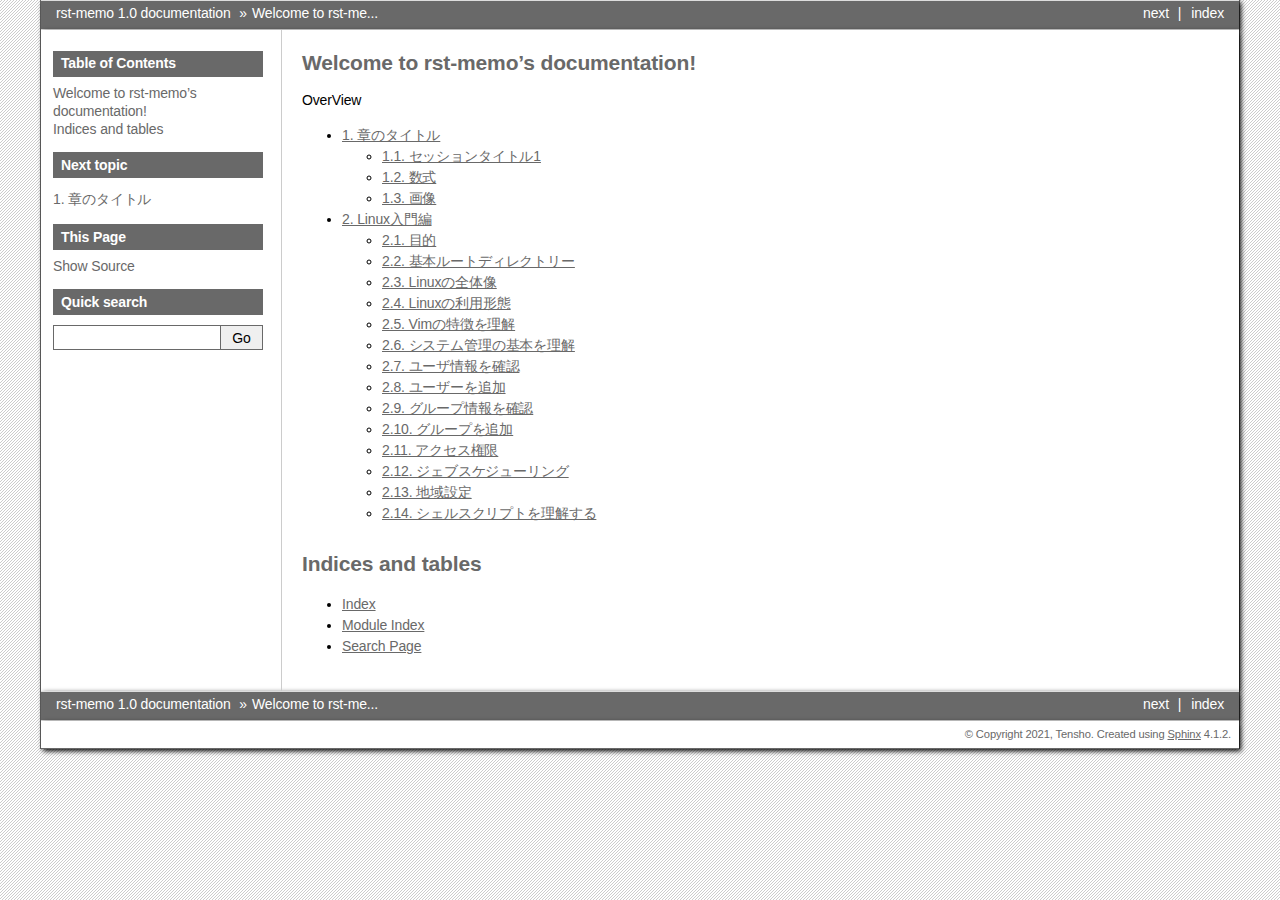
==== index.html @ 91ca7617 "add new html" ====
<!doctype html>

<html>
  <head>
    <meta charset="utf-8" />
    <meta name="viewport" content="width=device-width, initial-scale=1.0" /><meta name="generator" content="Docutils 0.17.1: http://docutils.sourceforge.net/" />

    <title>Welcome to rst-memo’s documentation! &#8212; rst-memo 1.0 documentation</title>
    <link rel="stylesheet" type="text/css" href="_static/pygments.css" />
    <link rel="stylesheet" type="text/css" href="_static/bizstyle.css" />
    
    <script data-url_root="./" id="documentation_options" src="_static/documentation_options.js"></script>
    <script src="_static/jquery.js"></script>
    <script src="_static/underscore.js"></script>
    <script src="_static/doctools.js"></script>
    <script src="_static/bizstyle.js"></script>
    <link rel="index" title="Index" href="genindex.html" />
    <link rel="search" title="Search" href="search.html" />
    <link rel="next" title="1. 章のタイトル" href="sample.html" />
    <meta name="viewport" content="width=device-width,initial-scale=1.0" />
    <!--[if lt IE 9]>
    <script src="_static/css3-mediaqueries.js"></script>
    <![endif]-->
  </head><body>
    <div class="related" role="navigation" aria-label="related navigation">
      <h3>Navigation</h3>
      <ul>
        <li class="right" style="margin-right: 10px">
          <a href="genindex.html" title="General Index"
             accesskey="I">index</a></li>
        <li class="right" >
          <a href="sample.html" title="1. 章のタイトル"
             accesskey="N">next</a> |</li>
        <li class="nav-item nav-item-0"><a href="#">rst-memo 1.0 documentation</a> &#187;</li>
        <li class="nav-item nav-item-this"><a href="">Welcome to rst-memo’s documentation!</a></li> 
      </ul>
    </div>  

    <div class="document">
      <div class="documentwrapper">
        <div class="bodywrapper">
          <div class="body" role="main">
            
  <section id="welcome-to-rst-memo-s-documentation">
<h1>Welcome to rst-memo’s documentation!<a class="headerlink" href="#welcome-to-rst-memo-s-documentation" title="Permalink to this headline">¶</a></h1>
<div class="toctree-wrapper compound">
<p class="caption" role="heading"><span class="caption-text">OverView</span></p>
<ul>
<li class="toctree-l1"><a class="reference internal" href="sample.html">1. 章のタイトル</a><ul>
<li class="toctree-l2"><a class="reference internal" href="sample.html#id2">1.1. セッションタイトル1</a></li>
<li class="toctree-l2"><a class="reference internal" href="sample.html#id3">1.2. 数式</a></li>
<li class="toctree-l2"><a class="reference internal" href="sample.html#id4">1.3. 画像</a></li>
</ul>
</li>
<li class="toctree-l1"><a class="reference internal" href="Linux.html">2. Linux入門編</a><ul>
<li class="toctree-l2"><a class="reference internal" href="Linux.html#id1">2.1. 目的</a></li>
<li class="toctree-l2"><a class="reference internal" href="Linux.html#id2">2.2. 基本ルートディレクトリー</a></li>
<li class="toctree-l2"><a class="reference internal" href="Linux.html#id3">2.3. Linuxの全体像</a></li>
<li class="toctree-l2"><a class="reference internal" href="Linux.html#id4">2.4. Linuxの利用形態</a></li>
<li class="toctree-l2"><a class="reference internal" href="Linux.html#vim">2.5. Vimの特徴を理解</a></li>
<li class="toctree-l2"><a class="reference internal" href="Linux.html#id5">2.6. システム管理の基本を理解</a></li>
<li class="toctree-l2"><a class="reference internal" href="Linux.html#id6">2.7. ユーザ情報を確認</a></li>
<li class="toctree-l2"><a class="reference internal" href="Linux.html#id7">2.8. ユーザーを追加</a></li>
<li class="toctree-l2"><a class="reference internal" href="Linux.html#id8">2.9. グループ情報を確認</a></li>
<li class="toctree-l2"><a class="reference internal" href="Linux.html#id9">2.10. グループを追加</a></li>
<li class="toctree-l2"><a class="reference internal" href="Linux.html#id10">2.11. アクセス権限</a></li>
<li class="toctree-l2"><a class="reference internal" href="Linux.html#id11">2.12. ジェブスケジューリング</a></li>
<li class="toctree-l2"><a class="reference internal" href="Linux.html#id12">2.13. 地域設定</a></li>
<li class="toctree-l2"><a class="reference internal" href="Linux.html#id13">2.14. シェルスクリプトを理解する</a></li>
</ul>
</li>
</ul>
</div>
</section>
<section id="indices-and-tables">
<h1>Indices and tables<a class="headerlink" href="#indices-and-tables" title="Permalink to this headline">¶</a></h1>
<ul class="simple">
<li><p><a class="reference internal" href="genindex.html"><span class="std std-ref">Index</span></a></p></li>
<li><p><a class="reference internal" href="py-modindex.html"><span class="std std-ref">Module Index</span></a></p></li>
<li><p><a class="reference internal" href="search.html"><span class="std std-ref">Search Page</span></a></p></li>
</ul>
</section>


            <div class="clearer"></div>
          </div>
        </div>
      </div>
      <div class="sphinxsidebar" role="navigation" aria-label="main navigation">
        <div class="sphinxsidebarwrapper">
  <h3><a href="#">Table of Contents</a></h3>
  <ul>
<li><a class="reference internal" href="#">Welcome to rst-memo’s documentation!</a></li>
<li><a class="reference internal" href="#indices-and-tables">Indices and tables</a></li>
</ul>

  <h4>Next topic</h4>
  <p class="topless"><a href="sample.html"
                        title="next chapter"><span class="section-number">1. </span>章のタイトル</a></p>
  <div role="note" aria-label="source link">
    <h3>This Page</h3>
    <ul class="this-page-menu">
      <li><a href="_sources/index.rst.txt"
            rel="nofollow">Show Source</a></li>
    </ul>
   </div>
<div id="searchbox" style="display: none" role="search">
  <h3 id="searchlabel">Quick search</h3>
    <div class="searchformwrapper">
    <form class="search" action="search.html" method="get">
      <input type="text" name="q" aria-labelledby="searchlabel" autocomplete="off" autocorrect="off" autocapitalize="off" spellcheck="false"/>
      <input type="submit" value="Go" />
    </form>
    </div>
</div>
<script>$('#searchbox').show(0);</script>
        </div>
      </div>
      <div class="clearer"></div>
    </div>
    <div class="related" role="navigation" aria-label="related navigation">
      <h3>Navigation</h3>
      <ul>
        <li class="right" style="margin-right: 10px">
          <a href="genindex.html" title="General Index"
             >index</a></li>
        <li class="right" >
          <a href="sample.html" title="1. 章のタイトル"
             >next</a> |</li>
        <li class="nav-item nav-item-0"><a href="#">rst-memo 1.0 documentation</a> &#187;</li>
        <li class="nav-item nav-item-this"><a href="">Welcome to rst-memo’s documentation!</a></li> 
      </ul>
    </div>
    <div class="footer" role="contentinfo">
        &#169; Copyright 2021, Tensho.
      Created using <a href="https://www.sphinx-doc.org/">Sphinx</a> 4.1.2.
    </div>
  </body>
</html>
---- _static/pygments.css ----
pre { line-height: 125%; }
td.linenos .normal { color: #666666; background-color: transparent; padding-left: 5px; padding-right: 5px; }
span.linenos { color: #666666; background-color: transparent; padding-left: 5px; padding-right: 5px; }
td.linenos .special { color: #000000; background-color: #ffffc0; padding-left: 5px; padding-right: 5px; }
span.linenos.special { color: #000000; background-color: #ffffc0; padding-left: 5px; padding-right: 5px; }
.highlight .hll { background-color: #ffffcc }
.highlight { background: #f0f0f0; }
.highlight .c { color: #60a0b0; font-style: italic } /* Comment */
.highlight .err { border: 1px solid #FF0000 } /* Error */
.highlight .k { color: #007020; font-weight: bold } /* Keyword */
.highlight .o { color: #666666 } /* Operator */
.highlight .ch { color: #60a0b0; font-style: italic } /* Comment.Hashbang */
.highlight .cm { color: #60a0b0; font-style: italic } /* Comment.Multiline */
.highlight .cp { color: #007020 } /* Comment.Preproc */
.highlight .cpf { color: #60a0b0; font-style: italic } /* Comment.PreprocFile */
.highlight .c1 { color: #60a0b0; font-style: italic } /* Comment.Single */
.highlight .cs { color: #60a0b0; background-color: #fff0f0 } /* Comment.Special */
.highlight .gd { color: #A00000 } /* Generic.Deleted */
.highlight .ge { font-style: italic } /* Generic.Emph */
.highlight .gr { color: #FF0000 } /* Generic.Error */
.highlight .gh { color: #000080; font-weight: bold } /* Generic.Heading */
.highlight .gi { color: #00A000 } /* Generic.Inserted */
.highlight .go { color: #888888 } /* Generic.Output */
.highlight .gp { color: #c65d09; font-weight: bold } /* Generic.Prompt */
.highlight .gs { font-weight: bold } /* Generic.Strong */
.highlight .gu { color: #800080; font-weight: bold } /* Generic.Subheading */
.highlight .gt { color: #0044DD } /* Generic.Traceback */
.highlight .kc { color: #007020; font-weight: bold } /* Keyword.Constant */
.highlight .kd { color: #007020; font-weight: bold } /* Keyword.Declaration */
.highlight .kn { color: #007020; font-weight: bold } /* Keyword.Namespace */
.highlight .kp { color: #007020 } /* Keyword.Pseudo */
.highlight .kr { color: #007020; font-weight: bold } /* Keyword.Reserved */
.highlight .kt { color: #902000 } /* Keyword.Type */
.highlight .m { color: #40a070 } /* Literal.Number */
.highlight .s { color: #4070a0 } /* Literal.String */
.highlight .na { color: #4070a0 } /* Name.Attribute */
.highlight .nb { color: #007020 } /* Name.Builtin */
.highlight .nc { color: #0e84b5; font-weight: bold } /* Name.Class */
.highlight .no { color: #60add5 } /* Name.Constant */
.highlight .nd { color: #555555; font-weight: bold } /* Name.Decorator */
.highlight .ni { color: #d55537; font-weight: bold } /* Name.Entity */
.highlight .ne { color: #007020 } /* Name.Exception */
.highlight .nf { color: #06287e } /* Name.Function */
.highlight .nl { color: #002070; font-weight: bold } /* Name.Label */
.highlight .nn { color: #0e84b5; font-weight: bold } /* Name.Namespace */
.highlight .nt { color: #062873; font-weight: bold } /* Name.Tag */
.highlight .nv { color: #bb60d5 } /* Name.Variable */
.highlight .ow { color: #007020; font-weight: bold } /* Operator.Word */
.highlight .w { color: #bbbbbb } /* Text.Whitespace */
.highlight .mb { color: #40a070 } /* Literal.Number.Bin */
.highlight .mf { color: #40a070 } /* Literal.Number.Float */
.highlight .mh { color: #40a070 } /* Literal.Number.Hex */
.highlight .mi { color: #40a070 } /* Literal.Number.Integer */
.highlight .mo { color: #40a070 } /* Literal.Number.Oct */
.highlight .sa { color: #4070a0 } /* Literal.String.Affix */
.highlight .sb { color: #4070a0 } /* Literal.String.Backtick */
.highlight .sc { color: #4070a0 } /* Literal.String.Char */
.highlight .dl { color: #4070a0 } /* Literal.String.Delimiter */
.highlight .sd { color: #4070a0; font-style: italic } /* Literal.String.Doc */
.highlight .s2 { color: #4070a0 } /* Literal.String.Double */
.highlight .se { color: #4070a0; font-weight: bold } /* Literal.String.Escape */
.highlight .sh { color: #4070a0 } /* Literal.String.Heredoc */
.highlight .si { color: #70a0d0; font-style: italic } /* Literal.String.Interpol */
.highlight .sx { color: #c65d09 } /* Literal.String.Other */
.highlight .sr { color: #235388 } /* Literal.String.Regex */
.highlight .s1 { color: #4070a0 } /* Literal.String.Single */
.highlight .ss { color: #517918 } /* Literal.String.Symbol */
.highlight .bp { color: #007020 } /* Name.Builtin.Pseudo */
.highlight .fm { color: #06287e } /* Name.Function.Magic */
.highlight .vc { color: #bb60d5 } /* Name.Variable.Class */
.highlight .vg { color: #bb60d5 } /* Name.Variable.Global */
.highlight .vi { color: #bb60d5 } /* Name.Variable.Instance */
.highlight .vm { color: #bb60d5 } /* Name.Variable.Magic */
.highlight .il { color: #40a070 } /* Literal.Number.Integer.Long */
---- _static/bizstyle.css ----
/*
 * bizstyle.css_t
 * ~~~~~~~~~~~~~~
 *
 * Sphinx stylesheet -- business style theme.
 *
 * :copyright: Copyright 2011-2014 by Sphinx team, see AUTHORS.
 * :license: BSD, see LICENSE for details.
 *
 */

@import url("basic.css");

/* -- page layout ----------------------------------------------------------- */

body {
    font-family: 'Lucida Grande', 'Lucida Sans Unicode', 'Geneva',
                 'Verdana', sans-serif;
    font-size: 14px;
    letter-spacing: -0.01em;
    line-height: 150%;
    text-align: center;
    background-color: white;
    background-image: url(background_b01.png);
    color: black;
    padding: 0;
    border-right: 1px solid #696969;
    border-left: 1px solid #696969;

    margin: 0px 40px 0px 40px;
}

div.document {
    background-color: white;
    text-align: left;
    background-repeat: repeat-x;

    -moz-box-shadow: 2px 2px 5px #000;
    -webkit-box-shadow: 2px 2px 5px #000;
}

div.documentwrapper {
    float: left;
    width: 100%;
}

div.bodywrapper {
    margin: 0 0 0 240px;
    border-left: 1px solid #ccc;
}

div.body {
    margin: 0;
    padding: 0.5em 20px 20px 20px;
}
div.bodywrapper {
    margin: 0 0 0 calc(210px + 30px);
}

div.related {
    font-size: 1em;

    -moz-box-shadow: 2px 2px 5px #000;
    -webkit-box-shadow: 2px 2px 5px #000;
}

div.related ul {
    background-color: #696969;
    height: 100%;
    overflow: hidden;
    border-top: 1px solid #ddd;
    border-bottom: 1px solid #ddd;
}

div.related ul li {
    color: white;
    margin: 0;
    padding: 0;
    height: 2em;
    float: left;
}

div.related ul li.right {
    float: right;
    margin-right: 5px;
}

div.related ul li a {
    margin: 0;
    padding: 0 5px 0 5px;
    line-height: 1.75em;
    color: #fff;
}

div.related ul li a:hover {
    color: #fff;
    text-decoration: underline;
}

div.sphinxsidebarwrapper {
    padding: 0;
}

div.sphinxsidebar {
    padding: 0.5em 12px 12px 12px;
    width: 210px;
    font-size: 1em;
    text-align: left;
}

div.sphinxsidebar h3, div.sphinxsidebar h4 {
    margin: 1em 0 0.5em 0;
    font-size: 1em;
    padding: 0.1em 0 0.1em 0.5em;
    color: white;
    border: 1px solid #696969;
    background-color: #696969;
}

div.sphinxsidebar h3 a {
    color: white;
}

div.sphinxsidebar ul {
    padding-left: 1.5em;
    margin-top: 7px;
    padding: 0;
    line-height: 130%;
}

div.sphinxsidebar ul ul {
    margin-left: 20px;
}

div.sphinxsidebar input {
    border: 1px solid #696969;
}

div.footer {
    background-color: white;
    color: #696969;
    padding: 3px 8px 3px 0;
    clear: both;
    font-size: 0.8em;
    text-align: right;
    border-bottom: 1px solid #696969;

    -moz-box-shadow: 2px 2px 5px #000;
    -webkit-box-shadow: 2px 2px 5px #000;
}

div.footer a {
    color: #696969;
    text-decoration: underline;
}

/* -- body styles ----------------------------------------------------------- */

p {
    margin: 0.8em 0 0.5em 0;
}

a {
    color: #696969;
    text-decoration: none;
}

a:hover {
    color: #696969;
    text-decoration: underline;
}

div.body a {
    text-decoration: underline;
}

h1, h2, h3 {
    color: #696969;
}

h1 {
    margin: 0;
    padding: 0.7em 0 0.3em 0;
    font-size: 1.5em;
}

h2 {
    margin: 1.3em 0 0.2em 0;
    font-size: 1.35em;
    padding-bottom: .5em;
    border-bottom: 1px solid #696969;
}

h3 {
    margin: 1em 0 -0.3em 0;
    font-size: 1.2em;
    padding-bottom: .3em;
    border-bottom: 1px solid #CCCCCC;
}

div.body h1 a, div.body h2 a, div.body h3 a,
div.body h4 a, div.body h5 a, div.body h6 a {
    color: black!important;
}

h1 a.anchor, h2 a.anchor, h3 a.anchor,
h4 a.anchor, h5 a.anchor, h6 a.anchor {
    display: none;
    margin: 0 0 0 0.3em;
    padding: 0 0.2em 0 0.2em;
    color: #aaa!important;
}

h1:hover a.anchor, h2:hover a.anchor, h3:hover a.anchor, h4:hover a.anchor,
h5:hover a.anchor, h6:hover a.anchor {
    display: inline;
}

h1 a.anchor:hover, h2 a.anchor:hover, h3 a.anchor:hover, h4 a.anchor:hover,
h5 a.anchor:hover, h6 a.anchor:hover {
    color: #777;
    background-color: #eee;
}

a.headerlink {
    color: #c60f0f!important;
    font-size: 1em;
    margin-left: 6px;
    padding: 0 4px 0 4px;
    text-decoration: none!important;
}

a.headerlink:hover {
    background-color: #ccc;
    color: white!important;
}

cite, code, tt {
    font-family: 'Consolas', 'Deja Vu Sans Mono',
                 'Bitstream Vera Sans Mono', monospace;
    font-size: 0.95em;
    letter-spacing: 0.01em;
}

code {
    background-color: #F2F2F2;
    border-bottom: 1px solid #ddd;
    color: #333;
}

code.descname, code.descclassname, code.xref {
    border: 0;
}

hr {
    border: 1px solid #abc;
    margin: 2em;
}

a code {
    border: 0;
    color: #CA7900;
}

a code:hover {
    color: #2491CF;
}

pre {
    background-color: transparent !important;
    font-family: 'Consolas', 'Deja Vu Sans Mono',
                 'Bitstream Vera Sans Mono', monospace;
    font-size: 0.95em;
    letter-spacing: 0.015em;
    line-height: 120%;
    padding: 0.5em;
    border-right: 5px solid #ccc;
    border-left: 5px solid #ccc;
}

pre a {
    color: inherit;
    text-decoration: underline;
}

td.linenos pre {
    padding: 0.5em 0;
}

div.quotebar {
    background-color: #f8f8f8;
    max-width: 250px;
    float: right;
    padding: 2px 7px;
    border: 1px solid #ccc;
}

div.topic {
    background-color: #f8f8f8;
}

table {
    border-collapse: collapse;
    margin: 0 -0.5em 0 -0.5em;
}

table td, table th {
    padding: 0.2em 0.5em 0.2em 0.5em;
}

div.admonition {
    font-size: 0.9em;
    margin: 1em 0 1em 0;
    border: 3px solid #cccccc;
    background-color: #f7f7f7;
    padding: 0;
}

div.admonition p {
    margin: 0.5em 1em 0.5em 1em;
    padding: 0;
}

div.admonition li p {
    margin-left: 0;
}

div.admonition pre, div.warning pre {
    margin: 0;
}

div.highlight {
    margin: 0.4em 1em;
}

div.admonition p.admonition-title {
    margin: 0;
    padding: 0.1em 0 0.1em 0.5em;
    color: white;
    border-bottom: 3px solid #cccccc;
    font-weight: bold;
    background-color: #165e83;
}

div.danger    { border: 3px solid #f0908d; background-color: #f0cfa0; }
div.error     { border: 3px solid #f0908d; background-color: #ede4cd; }
div.warning   { border: 3px solid #f8b862; background-color: #f0cfa0; }
div.caution   { border: 3px solid #f8b862; background-color: #ede4cd; }
div.attention { border: 3px solid #f8b862; background-color: #f3f3f3; }
div.important { border: 3px solid #f0cfa0; background-color: #ede4cd; }
div.note      { border: 3px solid #f0cfa0; background-color: #f3f3f3; }
div.hint      { border: 3px solid #bed2c3; background-color: #f3f3f3; }
div.tip       { border: 3px solid #bed2c3; background-color: #f3f3f3; }

div.danger p.admonition-title, div.error p.admonition-title {
    background-color: #b7282e;
    border-bottom: 3px solid #f0908d;
}

div.caution p.admonition-title,
div.warning p.admonition-title,
div.attention p.admonition-title {
    background-color: #f19072;
    border-bottom: 3px solid #f8b862;
}

div.note p.admonition-title, div.important p.admonition-title {
    background-color: #f8b862;
    border-bottom: 3px solid #f0cfa0;
}

div.hint p.admonition-title, div.tip p.admonition-title {
    background-color: #7ebea5;
    border-bottom: 3px solid #bed2c3;
}

div.admonition ul, div.admonition ol,
div.warning ul, div.warning ol {
    margin: 0.1em 0.5em 0.5em 3em;
    padding: 0;
}

div.versioninfo {
    margin: 1em 0 0 0;
    border: 1px solid #ccc;
    background-color: #DDEAF0;
    padding: 8px;
    line-height: 1.3em;
    font-size: 0.9em;
}

.viewcode-back {
    font-family: 'Lucida Grande', 'Lucida Sans Unicode', 'Geneva',
                 'Verdana', sans-serif;
}

div.viewcode-block:target {
    background-color: #f4debf;
    border-top: 1px solid #ac9;
    border-bottom: 1px solid #ac9;
}

p.versionchanged span.versionmodified {
    font-size: 0.9em;
    margin-right: 0.2em;
    padding: 0.1em;
    background-color: #DCE6A0;
}

dl.field-list > dt {
    color: white;
    background-color: #82A0BE;
}

dl.field-list > dd {
    background-color: #f7f7f7;
}

/* -- table styles ---------------------------------------------------------- */

table.docutils {
    margin: 1em 0;
    padding: 0;
    border: 1px solid white;
    background-color: #f7f7f7;
}

table.docutils td, table.docutils th {
    padding: 1px 8px 1px 5px;
    border-top: 0;
    border-left: 0;
    border-right: 1px solid white;
    border-bottom: 1px solid white;
}

table.docutils td p {
    margin-top: 0;
    margin-bottom: 0.3em;
}

table.field-list td, table.field-list th {
    border: 0 !important;
    word-break: break-word;
}

table.footnote td, table.footnote th {
    border: 0 !important;
}

th {
    color: white;
    text-align: left;
    padding-right: 5px;
    background-color: #82A0BE;
}

div.literal-block-wrapper div.code-block-caption {
    background-color: #EEE;
    border-style: solid;
    border-color: #CCC;
    border-width: 1px 5px;
}

/* WIDE DESKTOP STYLE */
@media only screen and (min-width: 1176px) {
body {
    margin: 0 40px 0 40px;
}
}

/* TABLET STYLE */
@media only screen and (min-width: 768px) and (max-width: 991px) {
body {
    margin: 0 40px 0 40px;
}
}

/* MOBILE LAYOUT (PORTRAIT/320px) */
@media only screen and (max-width: 767px) {
body {
    margin: 0;
}
div.bodywrapper {
    margin: 0;
    width: 100%;
    border: none;
}
div.sphinxsidebar {
    display: none;
}
}

/* MOBILE LAYOUT (LANDSCAPE/480px) */
@media only screen and (min-width: 480px) and (max-width: 767px) {
body {
    margin: 0 20px 0 20px;
}
}

/* RETINA OVERRIDES */
@media
only screen and (-webkit-min-device-pixel-ratio: 2),
only screen and (min-device-pixel-ratio: 2) {
}

/* -- end ------------------------------------------------------------------- */
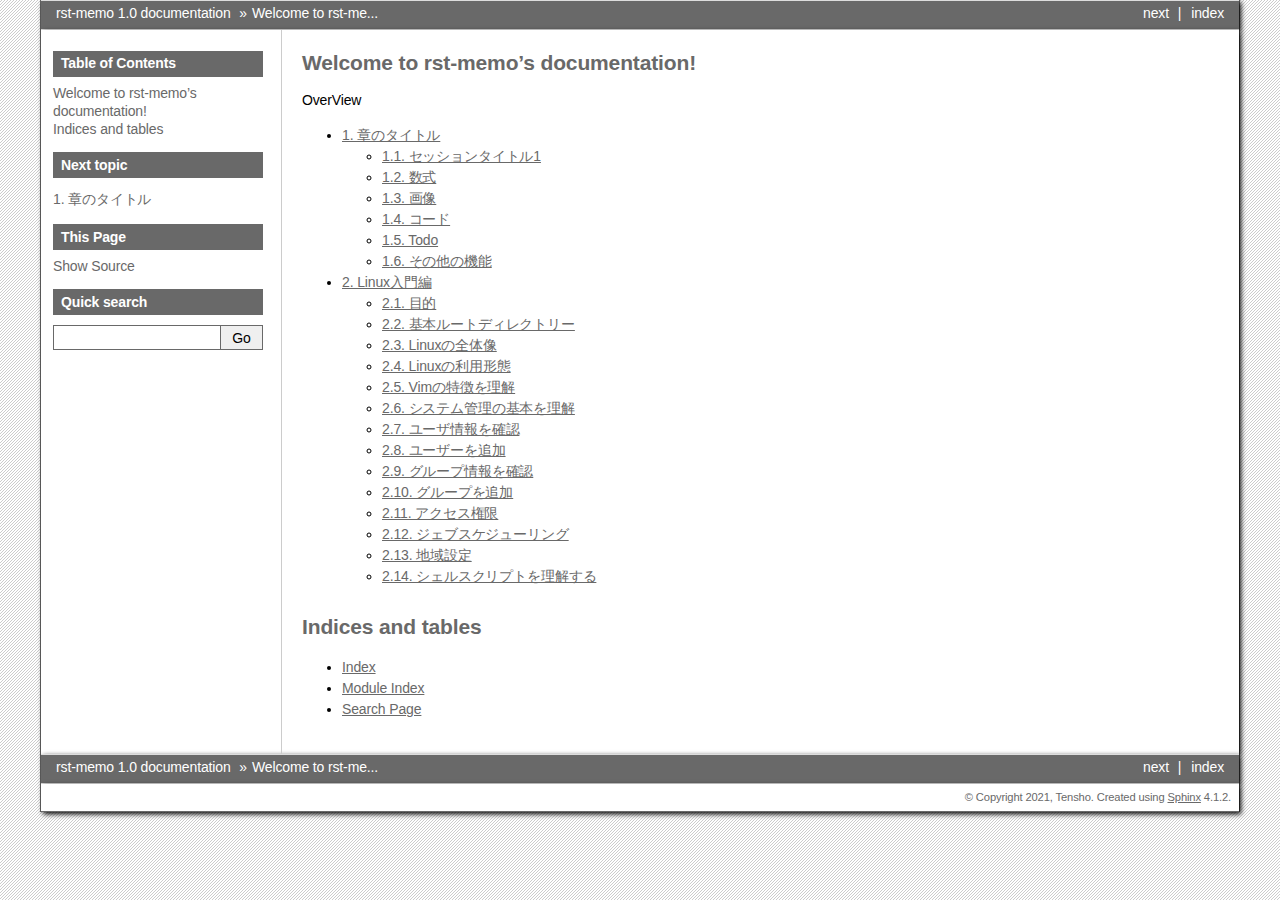
==== commit a62927bb: "add todo code" ====
--- a/index.html
+++ b/index.html
@@ -18,7 +18,7 @@
     <script src="_static/bizstyle.js"></script>
     <link rel="index" title="Index" href="genindex.html" />
     <link rel="search" title="Search" href="search.html" />
-    <link rel="next" title="1. 章のタイトル" href="sample.html" />
+    <link rel="next" title="1. 章のタイトル" href="test/sample.html" />
     <meta name="viewport" content="width=device-width,initial-scale=1.0" />
     <!--[if lt IE 9]>
     <script src="_static/css3-mediaqueries.js"></script>
@@ -31,7 +31,7 @@
           <a href="genindex.html" title="General Index"
              accesskey="I">index</a></li>
         <li class="right" >
-          <a href="sample.html" title="1. 章のタイトル"
+          <a href="test/sample.html" title="1. 章のタイトル"
              accesskey="N">next</a> |</li>
         <li class="nav-item nav-item-0"><a href="#">rst-memo 1.0 documentation</a> &#187;</li>
         <li class="nav-item nav-item-this"><a href="">Welcome to rst-memo’s documentation!</a></li> 
@@ -48,27 +48,30 @@
 <div class="toctree-wrapper compound">
 <p class="caption" role="heading"><span class="caption-text">OverView</span></p>
 <ul>
-<li class="toctree-l1"><a class="reference internal" href="sample.html">1. 章のタイトル</a><ul>
-<li class="toctree-l2"><a class="reference internal" href="sample.html#id2">1.1. セッションタイトル1</a></li>
-<li class="toctree-l2"><a class="reference internal" href="sample.html#id3">1.2. 数式</a></li>
-<li class="toctree-l2"><a class="reference internal" href="sample.html#id4">1.3. 画像</a></li>
+<li class="toctree-l1"><a class="reference internal" href="test/sample.html">1. 章のタイトル</a><ul>
+<li class="toctree-l2"><a class="reference internal" href="test/sample.html#id2">1.1. セッションタイトル1</a></li>
+<li class="toctree-l2"><a class="reference internal" href="test/sample.html#id3">1.2. 数式</a></li>
+<li class="toctree-l2"><a class="reference internal" href="test/sample.html#id4">1.3. 画像</a></li>
+<li class="toctree-l2"><a class="reference internal" href="test/sample.html#id5">1.4. コード</a></li>
+<li class="toctree-l2"><a class="reference internal" href="test/sample.html#todo">1.5. Todo</a></li>
+<li class="toctree-l2"><a class="reference internal" href="test/sample.html#id7">1.6. その他の機能</a></li>
 </ul>
 </li>
-<li class="toctree-l1"><a class="reference internal" href="Linux.html">2. Linux入門編</a><ul>
-<li class="toctree-l2"><a class="reference internal" href="Linux.html#id1">2.1. 目的</a></li>
-<li class="toctree-l2"><a class="reference internal" href="Linux.html#id2">2.2. 基本ルートディレクトリー</a></li>
-<li class="toctree-l2"><a class="reference internal" href="Linux.html#id3">2.3. Linuxの全体像</a></li>
-<li class="toctree-l2"><a class="reference internal" href="Linux.html#id4">2.4. Linuxの利用形態</a></li>
-<li class="toctree-l2"><a class="reference internal" href="Linux.html#vim">2.5. Vimの特徴を理解</a></li>
-<li class="toctree-l2"><a class="reference internal" href="Linux.html#id5">2.6. システム管理の基本を理解</a></li>
-<li class="toctree-l2"><a class="reference internal" href="Linux.html#id6">2.7. ユーザ情報を確認</a></li>
-<li class="toctree-l2"><a class="reference internal" href="Linux.html#id7">2.8. ユーザーを追加</a></li>
-<li class="toctree-l2"><a class="reference internal" href="Linux.html#id8">2.9. グループ情報を確認</a></li>
-<li class="toctree-l2"><a class="reference internal" href="Linux.html#id9">2.10. グループを追加</a></li>
-<li class="toctree-l2"><a class="reference internal" href="Linux.html#id10">2.11. アクセス権限</a></li>
-<li class="toctree-l2"><a class="reference internal" href="Linux.html#id11">2.12. ジェブスケジューリング</a></li>
-<li class="toctree-l2"><a class="reference internal" href="Linux.html#id12">2.13. 地域設定</a></li>
-<li class="toctree-l2"><a class="reference internal" href="Linux.html#id13">2.14. シェルスクリプトを理解する</a></li>
+<li class="toctree-l1"><a class="reference internal" href="test/Linux.html">2. Linux入門編</a><ul>
+<li class="toctree-l2"><a class="reference internal" href="test/Linux.html#id1">2.1. 目的</a></li>
+<li class="toctree-l2"><a class="reference internal" href="test/Linux.html#id2">2.2. 基本ルートディレクトリー</a></li>
+<li class="toctree-l2"><a class="reference internal" href="test/Linux.html#id3">2.3. Linuxの全体像</a></li>
+<li class="toctree-l2"><a class="reference internal" href="test/Linux.html#id4">2.4. Linuxの利用形態</a></li>
+<li class="toctree-l2"><a class="reference internal" href="test/Linux.html#vim">2.5. Vimの特徴を理解</a></li>
+<li class="toctree-l2"><a class="reference internal" href="test/Linux.html#id5">2.6. システム管理の基本を理解</a></li>
+<li class="toctree-l2"><a class="reference internal" href="test/Linux.html#id6">2.7. ユーザ情報を確認</a></li>
+<li class="toctree-l2"><a class="reference internal" href="test/Linux.html#id7">2.8. ユーザーを追加</a></li>
+<li class="toctree-l2"><a class="reference internal" href="test/Linux.html#id8">2.9. グループ情報を確認</a></li>
+<li class="toctree-l2"><a class="reference internal" href="test/Linux.html#id9">2.10. グループを追加</a></li>
+<li class="toctree-l2"><a class="reference internal" href="test/Linux.html#id10">2.11. アクセス権限</a></li>
+<li class="toctree-l2"><a class="reference internal" href="test/Linux.html#id11">2.12. ジェブスケジューリング</a></li>
+<li class="toctree-l2"><a class="reference internal" href="test/Linux.html#id12">2.13. 地域設定</a></li>
+<li class="toctree-l2"><a class="reference internal" href="test/Linux.html#id13">2.14. シェルスクリプトを理解する</a></li>
 </ul>
 </li>
 </ul>
@@ -97,7 +100,7 @@
 </ul>
 
   <h4>Next topic</h4>
-  <p class="topless"><a href="sample.html"
+  <p class="topless"><a href="test/sample.html"
                         title="next chapter"><span class="section-number">1. </span>章のタイトル</a></p>
   <div role="note" aria-label="source link">
     <h3>This Page</h3>
@@ -127,7 +130,7 @@
           <a href="genindex.html" title="General Index"
              >index</a></li>
         <li class="right" >
-          <a href="sample.html" title="1. 章のタイトル"
+          <a href="test/sample.html" title="1. 章のタイトル"
              >next</a> |</li>
         <li class="nav-item nav-item-0"><a href="#">rst-memo 1.0 documentation</a> &#187;</li>
         <li class="nav-item nav-item-this"><a href="">Welcome to rst-memo’s documentation!</a></li> 
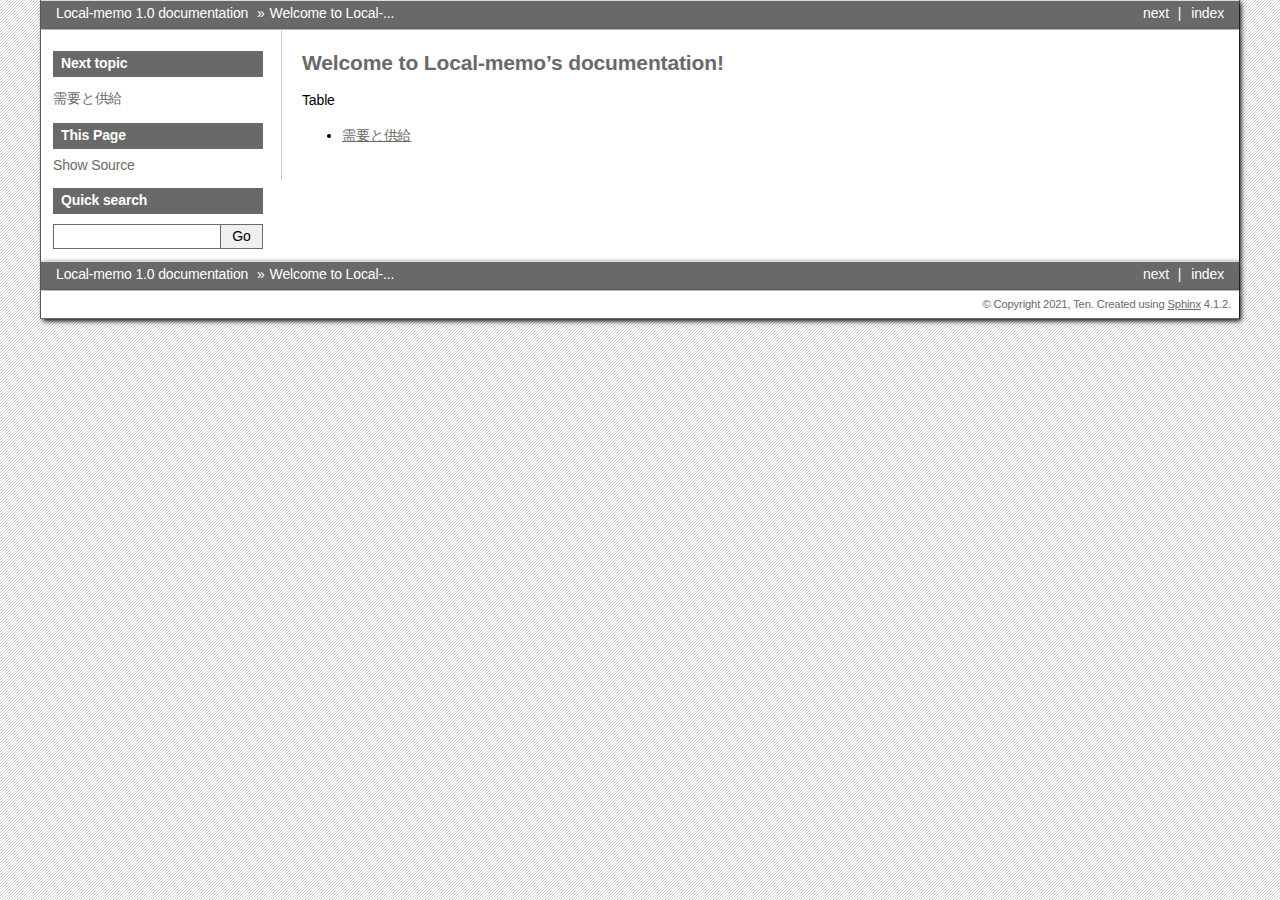
==== commit 8d43bc58: "add online zoom meeting html" ====
--- a/index.html
+++ b/index.html
@@ -7,7 +7,7 @@
     <meta charset="utf-8" />
     <meta name="viewport" content="width=device-width, initial-scale=1.0" /><meta name="generator" content="Docutils 0.17.1: http://docutils.sourceforge.net/" />
 
-    <title>Welcome to rst-memo’s documentation! &#8212; rst-memo 1.0 documentation</title>
+    <title>Welcome to Local-memo’s documentation! &#8212; Local-memo 1.0 documentation</title>
     <link rel="stylesheet" type="text/css" href="_static/pygments.css" />
     <link rel="stylesheet" type="text/css" href="_static/bizstyle.css" />
     
@@ -18,7 +18,7 @@
     <script src="_static/bizstyle.js"></script>
     <link rel="index" title="Index" href="genindex.html" />
     <link rel="search" title="Search" href="search.html" />
-    <link rel="next" title="1. 章のタイトル" href="test/sample.html" />
+    <link rel="next" title="需要と供給" href="execute/online.html" />
     <meta name="viewport" content="width=device-width,initial-scale=1.0" />
     <!--[if lt IE 9]>
     <script src="_static/css3-mediaqueries.js"></script>
@@ -31,10 +31,10 @@
           <a href="genindex.html" title="General Index"
              accesskey="I">index</a></li>
         <li class="right" >
-          <a href="test/sample.html" title="1. 章のタイトル"
+          <a href="execute/online.html" title="需要と供給"
              accesskey="N">next</a> |</li>
-        <li class="nav-item nav-item-0"><a href="#">rst-memo 1.0 documentation</a> &#187;</li>
-        <li class="nav-item nav-item-this"><a href="">Welcome to rst-memo’s documentation!</a></li> 
+        <li class="nav-item nav-item-0"><a href="#">Local-memo 1.0 documentation</a> &#187;</li>
+        <li class="nav-item nav-item-this"><a href="">Welcome to Local-memo’s documentation!</a></li> 
       </ul>
     </div>  
 
@@ -43,47 +43,14 @@
         <div class="bodywrapper">
           <div class="body" role="main">
             
-  <section id="welcome-to-rst-memo-s-documentation">
-<h1>Welcome to rst-memo’s documentation!<a class="headerlink" href="#welcome-to-rst-memo-s-documentation" title="Permalink to this headline">¶</a></h1>
+  <section id="welcome-to-local-memo-s-documentation">
+<h1>Welcome to Local-memo’s documentation!<a class="headerlink" href="#welcome-to-local-memo-s-documentation" title="Permalink to this headline">¶</a></h1>
 <div class="toctree-wrapper compound">
-<p class="caption" role="heading"><span class="caption-text">OverView</span></p>
+<p class="caption" role="heading"><span class="caption-text">Table</span></p>
 <ul>
-<li class="toctree-l1"><a class="reference internal" href="test/sample.html">1. 章のタイトル</a><ul>
-<li class="toctree-l2"><a class="reference internal" href="test/sample.html#id2">1.1. セッションタイトル1</a></li>
-<li class="toctree-l2"><a class="reference internal" href="test/sample.html#id3">1.2. 数式</a></li>
-<li class="toctree-l2"><a class="reference internal" href="test/sample.html#id4">1.3. 画像</a></li>
-<li class="toctree-l2"><a class="reference internal" href="test/sample.html#id5">1.4. コード</a></li>
-<li class="toctree-l2"><a class="reference internal" href="test/sample.html#todo">1.5. Todo</a></li>
-<li class="toctree-l2"><a class="reference internal" href="test/sample.html#id7">1.6. その他の機能</a></li>
-</ul>
-</li>
-<li class="toctree-l1"><a class="reference internal" href="test/Linux.html">2. Linux入門編</a><ul>
-<li class="toctree-l2"><a class="reference internal" href="test/Linux.html#id1">2.1. 目的</a></li>
-<li class="toctree-l2"><a class="reference internal" href="test/Linux.html#id2">2.2. 基本ルートディレクトリー</a></li>
-<li class="toctree-l2"><a class="reference internal" href="test/Linux.html#id3">2.3. Linuxの全体像</a></li>
-<li class="toctree-l2"><a class="reference internal" href="test/Linux.html#id4">2.4. Linuxの利用形態</a></li>
-<li class="toctree-l2"><a class="reference internal" href="test/Linux.html#vim">2.5. Vimの特徴を理解</a></li>
-<li class="toctree-l2"><a class="reference internal" href="test/Linux.html#id5">2.6. システム管理の基本を理解</a></li>
-<li class="toctree-l2"><a class="reference internal" href="test/Linux.html#id6">2.7. ユーザ情報を確認</a></li>
-<li class="toctree-l2"><a class="reference internal" href="test/Linux.html#id7">2.8. ユーザーを追加</a></li>
-<li class="toctree-l2"><a class="reference internal" href="test/Linux.html#id8">2.9. グループ情報を確認</a></li>
-<li class="toctree-l2"><a class="reference internal" href="test/Linux.html#id9">2.10. グループを追加</a></li>
-<li class="toctree-l2"><a class="reference internal" href="test/Linux.html#id10">2.11. アクセス権限</a></li>
-<li class="toctree-l2"><a class="reference internal" href="test/Linux.html#id11">2.12. ジェブスケジューリング</a></li>
-<li class="toctree-l2"><a class="reference internal" href="test/Linux.html#id12">2.13. 地域設定</a></li>
-<li class="toctree-l2"><a class="reference internal" href="test/Linux.html#id13">2.14. シェルスクリプトを理解する</a></li>
-</ul>
-</li>
+<li class="toctree-l1"><a class="reference internal" href="execute/online.html">需要と供給</a></li>
 </ul>
 </div>
-</section>
-<section id="indices-and-tables">
-<h1>Indices and tables<a class="headerlink" href="#indices-and-tables" title="Permalink to this headline">¶</a></h1>
-<ul class="simple">
-<li><p><a class="reference internal" href="genindex.html"><span class="std std-ref">Index</span></a></p></li>
-<li><p><a class="reference internal" href="py-modindex.html"><span class="std std-ref">Module Index</span></a></p></li>
-<li><p><a class="reference internal" href="search.html"><span class="std std-ref">Search Page</span></a></p></li>
-</ul>
 </section>
 
 
@@ -93,15 +60,9 @@
       </div>
       <div class="sphinxsidebar" role="navigation" aria-label="main navigation">
         <div class="sphinxsidebarwrapper">
-  <h3><a href="#">Table of Contents</a></h3>
-  <ul>
-<li><a class="reference internal" href="#">Welcome to rst-memo’s documentation!</a></li>
-<li><a class="reference internal" href="#indices-and-tables">Indices and tables</a></li>
-</ul>
-
   <h4>Next topic</h4>
-  <p class="topless"><a href="test/sample.html"
-                        title="next chapter"><span class="section-number">1. </span>章のタイトル</a></p>
+  <p class="topless"><a href="execute/online.html"
+                        title="next chapter">需要と供給</a></p>
   <div role="note" aria-label="source link">
     <h3>This Page</h3>
     <ul class="this-page-menu">
@@ -130,14 +91,14 @@
           <a href="genindex.html" title="General Index"
              >index</a></li>
         <li class="right" >
-          <a href="test/sample.html" title="1. 章のタイトル"
+          <a href="execute/online.html" title="需要と供給"
              >next</a> |</li>
-        <li class="nav-item nav-item-0"><a href="#">rst-memo 1.0 documentation</a> &#187;</li>
-        <li class="nav-item nav-item-this"><a href="">Welcome to rst-memo’s documentation!</a></li> 
+        <li class="nav-item nav-item-0"><a href="#">Local-memo 1.0 documentation</a> &#187;</li>
+        <li class="nav-item nav-item-this"><a href="">Welcome to Local-memo’s documentation!</a></li> 
       </ul>
     </div>
     <div class="footer" role="contentinfo">
-        &#169; Copyright 2021, Tensho.
+        &#169; Copyright 2021, Ten.
       Created using <a href="https://www.sphinx-doc.org/">Sphinx</a> 4.1.2.
     </div>
   </body>
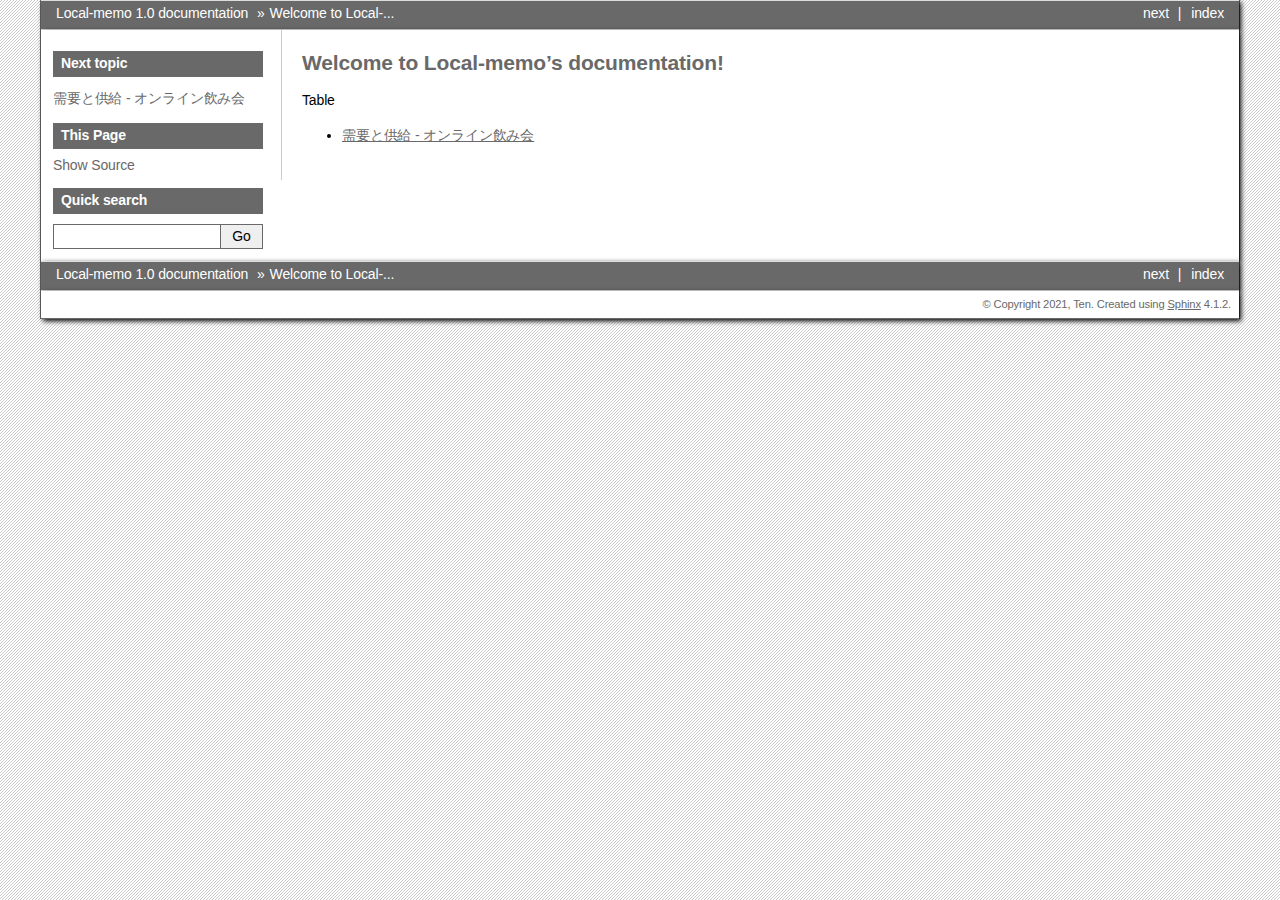
==== commit 098239a1: "add new" ====
--- a/index.html
+++ b/index.html
@@ -18,7 +18,7 @@
     <script src="_static/bizstyle.js"></script>
     <link rel="index" title="Index" href="genindex.html" />
     <link rel="search" title="Search" href="search.html" />
-    <link rel="next" title="需要と供給" href="execute/online.html" />
+    <link rel="next" title="需要と供給 - オンライン飲み会" href="execute/online.html" />
     <meta name="viewport" content="width=device-width,initial-scale=1.0" />
     <!--[if lt IE 9]>
     <script src="_static/css3-mediaqueries.js"></script>
@@ -31,7 +31,7 @@
           <a href="genindex.html" title="General Index"
              accesskey="I">index</a></li>
         <li class="right" >
-          <a href="execute/online.html" title="需要と供給"
+          <a href="execute/online.html" title="需要と供給 - オンライン飲み会"
              accesskey="N">next</a> |</li>
         <li class="nav-item nav-item-0"><a href="#">Local-memo 1.0 documentation</a> &#187;</li>
         <li class="nav-item nav-item-this"><a href="">Welcome to Local-memo’s documentation!</a></li> 
@@ -48,7 +48,7 @@
 <div class="toctree-wrapper compound">
 <p class="caption" role="heading"><span class="caption-text">Table</span></p>
 <ul>
-<li class="toctree-l1"><a class="reference internal" href="execute/online.html">需要と供給</a></li>
+<li class="toctree-l1"><a class="reference internal" href="execute/online.html">需要と供給 - オンライン飲み会</a></li>
 </ul>
 </div>
 </section>
@@ -62,7 +62,7 @@
         <div class="sphinxsidebarwrapper">
   <h4>Next topic</h4>
   <p class="topless"><a href="execute/online.html"
-                        title="next chapter">需要と供給</a></p>
+                        title="next chapter">需要と供給 - オンライン飲み会</a></p>
   <div role="note" aria-label="source link">
     <h3>This Page</h3>
     <ul class="this-page-menu">
@@ -91,7 +91,7 @@
           <a href="genindex.html" title="General Index"
              >index</a></li>
         <li class="right" >
-          <a href="execute/online.html" title="需要と供給"
+          <a href="execute/online.html" title="需要と供給 - オンライン飲み会"
              >next</a> |</li>
         <li class="nav-item nav-item-0"><a href="#">Local-memo 1.0 documentation</a> &#187;</li>
         <li class="nav-item nav-item-this"><a href="">Welcome to Local-memo’s documentation!</a></li> 
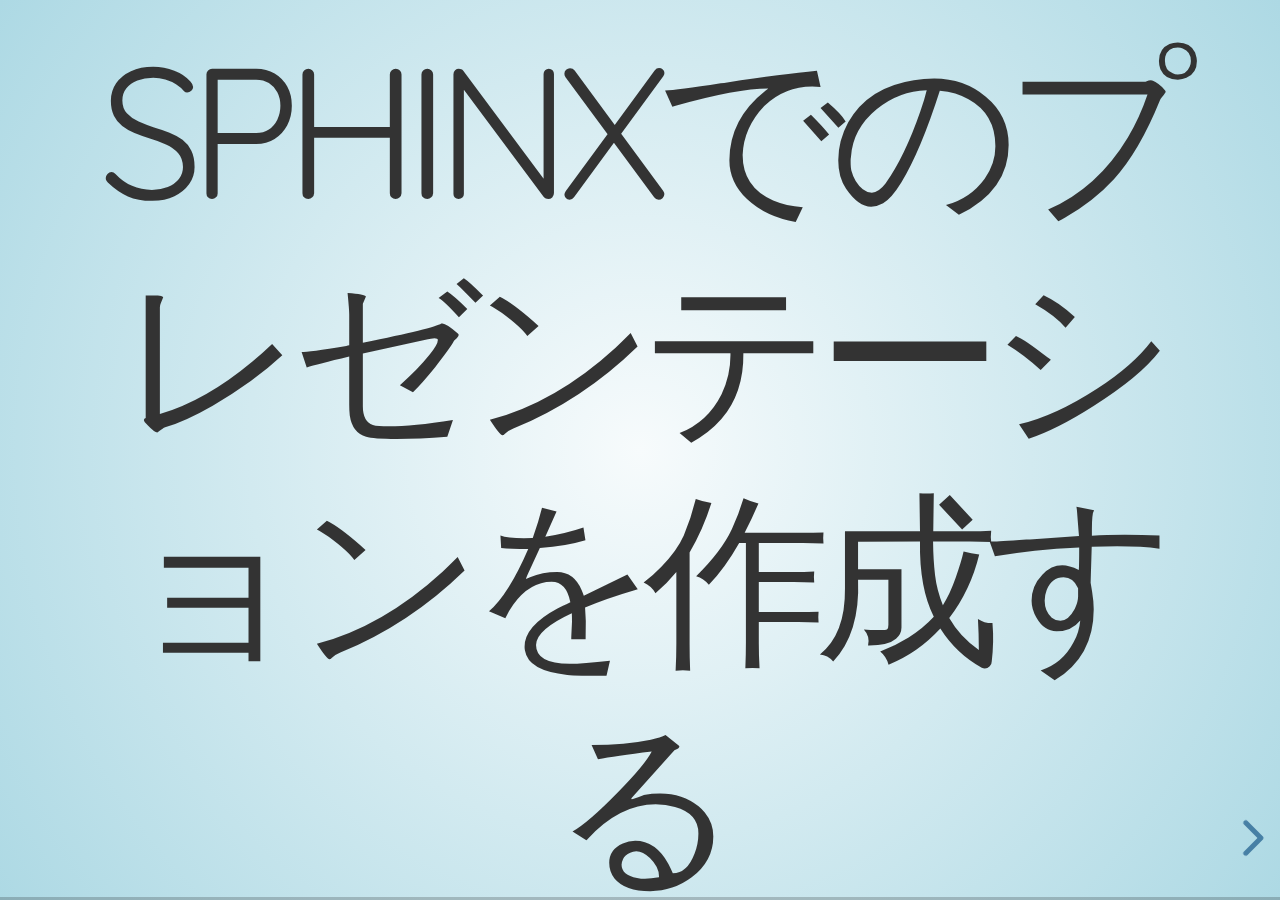
==== commit a17b9ba4: "presentaions updated" ====
--- a/index.html
+++ b/index.html
@@ -1,105 +1,103 @@
 
+<!DOCTYPE html>
 
-<!doctype html>
-
-<html>
+<html lang="ja">
   <head>
     <meta charset="utf-8" />
     <meta name="viewport" content="width=device-width, initial-scale=1.0" /><meta name="generator" content="Docutils 0.17.1: http://docutils.sourceforge.net/" />
 
-    <title>Welcome to Local-memo’s documentation! &#8212; Local-memo 1.0 documentation</title>
-    <link rel="stylesheet" type="text/css" href="_static/pygments.css" />
-    <link rel="stylesheet" type="text/css" href="_static/bizstyle.css" />
-    
+  <title>Sphinxでのプレゼンテーションを作成する</title>
+    <link rel="stylesheet" type="text/css" href="_static/revealjs4/dist/reveal.css" />
+    <link rel="stylesheet" href="_static/revealjs4/dist/theme/sky.css" type="text/css" />
+    <link rel="stylesheet" type="text/css" href="_static/revealjs4/plugin/highlight/zenburn.css" />
     <script data-url_root="./" id="documentation_options" src="_static/documentation_options.js"></script>
     <script src="_static/jquery.js"></script>
     <script src="_static/underscore.js"></script>
     <script src="_static/doctools.js"></script>
-    <script src="_static/bizstyle.js"></script>
-    <link rel="index" title="Index" href="genindex.html" />
-    <link rel="search" title="Search" href="search.html" />
-    <link rel="next" title="需要と供給 - オンライン飲み会" href="execute/online.html" />
-    <meta name="viewport" content="width=device-width,initial-scale=1.0" />
-    <!--[if lt IE 9]>
-    <script src="_static/css3-mediaqueries.js"></script>
-    <![endif]-->
+    <script src="_static/translations.js"></script>
+    <link rel="index" title="索引" href="genindex.html" />
+    <link rel="search" title="検索" href="search.html" />
+    <meta name="apple-mobile-web-app-capable" content="yes">
+    <meta name="apple-mobile-web-app-status-bar-style" content="black-translucent">
+    <meta name="viewport" content="width=device-width, initial-scale=1.0, maximum-scale=1.0, user-scalable=no">
+    
+    
+
   </head><body>
-    <div class="related" role="navigation" aria-label="related navigation">
-      <h3>Navigation</h3>
-      <ul>
-        <li class="right" style="margin-right: 10px">
-          <a href="genindex.html" title="General Index"
-             accesskey="I">index</a></li>
-        <li class="right" >
-          <a href="execute/online.html" title="需要と供給 - オンライン飲み会"
-             accesskey="N">next</a> |</li>
-        <li class="nav-item nav-item-0"><a href="#">Local-memo 1.0 documentation</a> &#187;</li>
-        <li class="nav-item nav-item-this"><a href="">Welcome to Local-memo’s documentation!</a></li> 
-      </ul>
-    </div>  
-
-    <div class="document">
-      <div class="documentwrapper">
-        <div class="bodywrapper">
-          <div class="body" role="main">
-            
-  <section id="welcome-to-local-memo-s-documentation">
-<h1>Welcome to Local-memo’s documentation!<a class="headerlink" href="#welcome-to-local-memo-s-documentation" title="Permalink to this headline">¶</a></h1>
-<div class="toctree-wrapper compound">
-<p class="caption" role="heading"><span class="caption-text">Table</span></p>
-<ul>
-<li class="toctree-l1"><a class="reference internal" href="execute/online.html">需要と供給 - オンライン飲み会</a></li>
-</ul>
-</div>
+    <div class="reveal">
+        <div class="slides">
+            <aside class="notes">
+My Presentation documentation master file, created by
+sphinx-quickstart on Thu Oct  7 02:12:15 2021.
+You can adapt this file completely to your liking, but it should at least
+contain the root `toctree` directive.</aside>
+<section >
+<h1>Sphinxでのプレゼンテーションを作成する</h1>
+</section>
+<section>
+<section >
+<h2>準備</h2>
+</section>
+<section >
+<h3>Python仮想環境を用意する</h3>
+<p>ローカル共通環境に不必要なライブラリをインストールしないために、
+<code class="docutils literal notranslate"><span class="pre">venv</span></code> を使って仮想環境を用意します。</p>
+</section>
+<section >
+<h3>ドキュメントを新規作成する</h3>
+<p><code class="docutils literal notranslate"><span class="pre">sphinx-quickstart</span></code> を使って、ドキュメントに必要なファイル一式を用意します。</p>
+</section>
+</section>
+<section >
+<h2>執筆</h2>
+</section>
+<section >
+<h2>コードサンプル</h2>
+<pre data-id="id4"><code data-trim data-noescape class="Python">extensions = [
+   'sphinx_revealjs',
+]</code></pre>
+</section>
+<section >
+<h1>スピーカーノート機能を有効にする</h1>
+<aside class="notes">
+ここのコメント行は、スピーカーノートして扱われる</aside>
+</section>
+<section >
+<h2>絵文字を使おう</h2>
+<p>絵文字芸：スト2</p>
+<p>🇯🇵 ➡️ ➡️ ✈️ ➡️ ➡️ 🇹🇭</p>
+</section>
+<section>
+<section >
+<h2>動画を埋め込もう</h2>
+<iframe width="640" height="360" style="margin-bottom: 25px" src="https://www.youtube.com/embed/Ps9JiaYqAFg" frameborder="0" allowfullscreen="1">&nbsp;</iframe></section>
+<section >
+<h3>ツイートを埋め込もう</h3>
+<blockquote class="twitter-tweet"><p lang="ja" dir="ltr">マイクを設置した状態でdiscordのGo Liveを試してみてるんだけど、Enterだけ音を拾いがちな傾向があるらしく、なんだかんだで自分も「カタカタカタ..ッッターン！」ってやってるらしい</p>&mdash; kAZUYA tAKEI (@attakei) <a href="https://twitter.com/attakei/status/1358266239131348993?ref_src=twsrc%5Etfw">February 7, 2021</a></blockquote> <script async src="https://platform.twitter.com/widgets.js" charset="utf-8"></script></section>
 </section>
 
+        </div>
+    </div>
+    
+    <script src="_static/revealjs4/dist/reveal.js"></script>
+    
+    
+      <script src="_static/revealjs4/plugin/notes/notes.js"></script>
+      
+    
+    <script>
+        var revealjsConfig = new Object();
+        
+        
+        
+        
+          revealjsConfig.plugins = [
+            RevealNotes,
+          ];
+        
+        // More info https://github.com/hakimel/reveal.js#configuration
+        Reveal.initialize(revealjsConfig);
+    </script>
 
-            <div class="clearer"></div>
-          </div>
-        </div>
-      </div>
-      <div class="sphinxsidebar" role="navigation" aria-label="main navigation">
-        <div class="sphinxsidebarwrapper">
-  <h4>Next topic</h4>
-  <p class="topless"><a href="execute/online.html"
-                        title="next chapter">需要と供給 - オンライン飲み会</a></p>
-  <div role="note" aria-label="source link">
-    <h3>This Page</h3>
-    <ul class="this-page-menu">
-      <li><a href="_sources/index.rst.txt"
-            rel="nofollow">Show Source</a></li>
-    </ul>
-   </div>
-<div id="searchbox" style="display: none" role="search">
-  <h3 id="searchlabel">Quick search</h3>
-    <div class="searchformwrapper">
-    <form class="search" action="search.html" method="get">
-      <input type="text" name="q" aria-labelledby="searchlabel" autocomplete="off" autocorrect="off" autocapitalize="off" spellcheck="false"/>
-      <input type="submit" value="Go" />
-    </form>
-    </div>
-</div>
-<script>$('#searchbox').show(0);</script>
-        </div>
-      </div>
-      <div class="clearer"></div>
-    </div>
-    <div class="related" role="navigation" aria-label="related navigation">
-      <h3>Navigation</h3>
-      <ul>
-        <li class="right" style="margin-right: 10px">
-          <a href="genindex.html" title="General Index"
-             >index</a></li>
-        <li class="right" >
-          <a href="execute/online.html" title="需要と供給 - オンライン飲み会"
-             >next</a> |</li>
-        <li class="nav-item nav-item-0"><a href="#">Local-memo 1.0 documentation</a> &#187;</li>
-        <li class="nav-item nav-item-this"><a href="">Welcome to Local-memo’s documentation!</a></li> 
-      </ul>
-    </div>
-    <div class="footer" role="contentinfo">
-        &#169; Copyright 2021, Ten.
-      Created using <a href="https://www.sphinx-doc.org/">Sphinx</a> 4.1.2.
-    </div>
   </body>
 </html>--- a/_static/revealjs4/dist/reveal.css
+++ b/_static/revealjs4/dist/reveal.css
@@ -0,0 +1,8 @@
+/*!
+* reveal.js 4.1.1
+* https://revealjs.com
+* MIT licensed
+*
+* Copyright (C) 2020 Hakim El Hattab, https://hakim.se
+*/
+.reveal .r-stretch,.reveal .stretch{max-width:none;max-height:none}.reveal pre.r-stretch code,.reveal pre.stretch code{height:100%;max-height:100%;box-sizing:border-box}.reveal .r-fit-text{display:inline-block;white-space:nowrap}.reveal .r-stack{display:grid}.reveal .r-stack>*{grid-area:1/1;margin:auto}.reveal .r-hstack,.reveal .r-vstack{display:flex}.reveal .r-hstack img,.reveal .r-hstack video,.reveal .r-vstack img,.reveal .r-vstack video{min-width:0;min-height:0;-o-object-fit:contain;object-fit:contain}.reveal .r-vstack{flex-direction:column;align-items:center;justify-content:center}.reveal .r-hstack{flex-direction:row;align-items:center;justify-content:center}.reveal .items-stretch{align-items:stretch}.reveal .items-start{align-items:flex-start}.reveal .items-center{align-items:center}.reveal .items-end{align-items:flex-end}.reveal .justify-between{justify-content:space-between}.reveal .justify-around{justify-content:space-around}.reveal .justify-start{justify-content:flex-start}.reveal .justify-center{justify-content:center}.reveal .justify-end{justify-content:flex-end}html.reveal-full-page{width:100%;height:100%;height:100vh;height:calc(var(--vh,1vh) * 100);overflow:hidden}.reveal-viewport{height:100%;overflow:hidden;position:relative;line-height:1;margin:0;background-color:#fff;color:#000}.reveal .slides section .fragment{opacity:0;visibility:hidden;transition:all .2s ease;will-change:opacity}.reveal .slides section .fragment.visible{opacity:1;visibility:inherit}.reveal .slides section .fragment.disabled{transition:none}.reveal .slides section .fragment.grow{opacity:1;visibility:inherit}.reveal .slides section .fragment.grow.visible{transform:scale(1.3)}.reveal .slides section .fragment.shrink{opacity:1;visibility:inherit}.reveal .slides section .fragment.shrink.visible{transform:scale(.7)}.reveal .slides section .fragment.zoom-in{transform:scale(.1)}.reveal .slides section .fragment.zoom-in.visible{transform:none}.reveal .slides section .fragment.fade-out{opacity:1;visibility:inherit}.reveal .slides section .fragment.fade-out.visible{opacity:0;visibility:hidden}.reveal .slides section .fragment.semi-fade-out{opacity:1;visibility:inherit}.reveal .slides section .fragment.semi-fade-out.visible{opacity:.5;visibility:inherit}.reveal .slides section .fragment.strike{opacity:1;visibility:inherit}.reveal .slides section .fragment.strike.visible{text-decoration:line-through}.reveal .slides section .fragment.fade-up{transform:translate(0,40px)}.reveal .slides section .fragment.fade-up.visible{transform:translate(0,0)}.reveal .slides section .fragment.fade-down{transform:translate(0,-40px)}.reveal .slides section .fragment.fade-down.visible{transform:translate(0,0)}.reveal .slides section .fragment.fade-right{transform:translate(-40px,0)}.reveal .slides section .fragment.fade-right.visible{transform:translate(0,0)}.reveal .slides section .fragment.fade-left{transform:translate(40px,0)}.reveal .slides section .fragment.fade-left.visible{transform:translate(0,0)}.reveal .slides section .fragment.current-visible,.reveal .slides section .fragment.fade-in-then-out{opacity:0;visibility:hidden}.reveal .slides section .fragment.current-visible.current-fragment,.reveal .slides section .fragment.fade-in-then-out.current-fragment{opacity:1;visibility:inherit}.reveal .slides section .fragment.fade-in-then-semi-out{opacity:0;visibility:hidden}.reveal .slides section .fragment.fade-in-then-semi-out.visible{opacity:.5;visibility:inherit}.reveal .slides section .fragment.fade-in-then-semi-out.current-fragment{opacity:1;visibility:inherit}.reveal .slides section .fragment.highlight-blue,.reveal .slides section .fragment.highlight-current-blue,.reveal .slides section .fragment.highlight-current-green,.reveal .slides section .fragment.highlight-current-red,.reveal .slides section .fragment.highlight-green,.reveal .slides section .fragment.highlight-red{opacity:1;visibility:inherit}.reveal .slides section .fragment.highlight-red.visible{color:#ff2c2d}.reveal .slides section .fragment.highlight-green.visible{color:#17ff2e}.reveal .slides section .fragment.highlight-blue.visible{color:#1b91ff}.reveal .slides section .fragment.highlight-current-red.current-fragment{color:#ff2c2d}.reveal .slides section .fragment.highlight-current-green.current-fragment{color:#17ff2e}.reveal .slides section .fragment.highlight-current-blue.current-fragment{color:#1b91ff}.reveal:after{content:"";font-style:italic}.reveal iframe{z-index:1}.reveal a{position:relative}@keyframes bounce-right{0%,10%,25%,40%,50%{transform:translateX(0)}20%{transform:translateX(10px)}30%{transform:translateX(-5px)}}@keyframes bounce-left{0%,10%,25%,40%,50%{transform:translateX(0)}20%{transform:translateX(-10px)}30%{transform:translateX(5px)}}@keyframes bounce-down{0%,10%,25%,40%,50%{transform:translateY(0)}20%{transform:translateY(10px)}30%{transform:translateY(-5px)}}.reveal .controls{display:none;position:absolute;top:auto;bottom:12px;right:12px;left:auto;z-index:11;color:#000;pointer-events:none;font-size:10px}.reveal .controls button{position:absolute;padding:0;background-color:transparent;border:0;outline:0;cursor:pointer;color:currentColor;transform:scale(.9999);transition:color .2s ease,opacity .2s ease,transform .2s ease;z-index:2;pointer-events:auto;font-size:inherit;visibility:hidden;opacity:0;-webkit-appearance:none;-webkit-tap-highlight-color:transparent}.reveal .controls .controls-arrow:after,.reveal .controls .controls-arrow:before{content:"";position:absolute;top:0;left:0;width:2.6em;height:.5em;border-radius:.25em;background-color:currentColor;transition:all .15s ease,background-color .8s ease;transform-origin:.2em 50%;will-change:transform}.reveal .controls .controls-arrow{position:relative;width:3.6em;height:3.6em}.reveal .controls .controls-arrow:before{transform:translateX(.5em) translateY(1.55em) rotate(45deg)}.reveal .controls .controls-arrow:after{transform:translateX(.5em) translateY(1.55em) rotate(-45deg)}.reveal .controls .controls-arrow:hover:before{transform:translateX(.5em) translateY(1.55em) rotate(40deg)}.reveal .controls .controls-arrow:hover:after{transform:translateX(.5em) translateY(1.55em) rotate(-40deg)}.reveal .controls .controls-arrow:active:before{transform:translateX(.5em) translateY(1.55em) rotate(36deg)}.reveal .controls .controls-arrow:active:after{transform:translateX(.5em) translateY(1.55em) rotate(-36deg)}.reveal .controls .navigate-left{right:6.4em;bottom:3.2em;transform:translateX(-10px)}.reveal .controls .navigate-left.highlight{animation:bounce-left 2s 50 both ease-out}.reveal .controls .navigate-right{right:0;bottom:3.2em;transform:translateX(10px)}.reveal .controls .navigate-right .controls-arrow{transform:rotate(180deg)}.reveal .controls .navigate-right.highlight{animation:bounce-right 2s 50 both ease-out}.reveal .controls .navigate-up{right:3.2em;bottom:6.4em;transform:translateY(-10px)}.reveal .controls .navigate-up .controls-arrow{transform:rotate(90deg)}.reveal .controls .navigate-down{right:3.2em;bottom:-1.4em;padding-bottom:1.4em;transform:translateY(10px)}.reveal .controls .navigate-down .controls-arrow{transform:rotate(-90deg)}.reveal .controls .navigate-down.highlight{animation:bounce-down 2s 50 both ease-out}.reveal .controls[data-controls-back-arrows=faded] .navigate-up.enabled{opacity:.3}.reveal .controls[data-controls-back-arrows=faded] .navigate-up.enabled:hover{opacity:1}.reveal .controls[data-controls-back-arrows=hidden] .navigate-up.enabled{opacity:0;visibility:hidden}.reveal .controls .enabled{visibility:visible;opacity:.9;cursor:pointer;transform:none}.reveal .controls .enabled.fragmented{opacity:.5}.reveal .controls .enabled.fragmented:hover,.reveal .controls .enabled:hover{opacity:1}.reveal:not(.rtl) .controls[data-controls-back-arrows=faded] .navigate-left.enabled{opacity:.3}.reveal:not(.rtl) .controls[data-controls-back-arrows=faded] .navigate-left.enabled:hover{opacity:1}.reveal:not(.rtl) .controls[data-controls-back-arrows=hidden] .navigate-left.enabled{opacity:0;visibility:hidden}.reveal.rtl .controls[data-controls-back-arrows=faded] .navigate-right.enabled{opacity:.3}.reveal.rtl .controls[data-controls-back-arrows=faded] .navigate-right.enabled:hover{opacity:1}.reveal.rtl .controls[data-controls-back-arrows=hidden] .navigate-right.enabled{opacity:0;visibility:hidden}.reveal[data-navigation-mode=linear].has-horizontal-slides .navigate-down,.reveal[data-navigation-mode=linear].has-horizontal-slides .navigate-up{display:none}.reveal:not(.has-vertical-slides) .controls .navigate-left,.reveal[data-navigation-mode=linear].has-horizontal-slides .navigate-left{bottom:1.4em;right:5.5em}.reveal:not(.has-vertical-slides) .controls .navigate-right,.reveal[data-navigation-mode=linear].has-horizontal-slides .navigate-right{bottom:1.4em;right:.5em}.reveal:not(.has-horizontal-slides) .controls .navigate-up{right:1.4em;bottom:5em}.reveal:not(.has-horizontal-slides) .controls .navigate-down{right:1.4em;bottom:.5em}.reveal.has-dark-background .controls{color:#fff}.reveal.has-light-background .controls{color:#000}.reveal.no-hover .controls .controls-arrow:active:before,.reveal.no-hover .controls .controls-arrow:hover:before{transform:translateX(.5em) translateY(1.55em) rotate(45deg)}.reveal.no-hover .controls .controls-arrow:active:after,.reveal.no-hover .controls .controls-arrow:hover:after{transform:translateX(.5em) translateY(1.55em) rotate(-45deg)}@media screen and (min-width:500px){.reveal .controls[data-controls-layout=edges]{top:0;right:0;bottom:0;left:0}.reveal .controls[data-controls-layout=edges] .navigate-down,.reveal .controls[data-controls-layout=edges] .navigate-left,.reveal .controls[data-controls-layout=edges] .navigate-right,.reveal .controls[data-controls-layout=edges] .navigate-up{bottom:auto;right:auto}.reveal .controls[data-controls-layout=edges] .navigate-left{top:50%;left:.8em;margin-top:-1.8em}.reveal .controls[data-controls-layout=edges] .navigate-right{top:50%;right:.8em;margin-top:-1.8em}.reveal .controls[data-controls-layout=edges] .navigate-up{top:.8em;left:50%;margin-left:-1.8em}.reveal .controls[data-controls-layout=edges] .navigate-down{bottom:-.3em;left:50%;margin-left:-1.8em}}.reveal .progress{position:absolute;display:none;height:3px;width:100%;bottom:0;left:0;z-index:10;background-color:rgba(0,0,0,.2);color:#fff}.reveal .progress:after{content:"";display:block;position:absolute;height:10px;width:100%;top:-10px}.reveal .progress span{display:block;height:100%;width:100%;background-color:currentColor;transition:transform .8s cubic-bezier(.26,.86,.44,.985);transform-origin:0 0;transform:scaleX(0)}.reveal .slide-number{position:absolute;display:block;right:8px;bottom:8px;z-index:31;font-family:Helvetica,sans-serif;font-size:12px;line-height:1;color:#fff;background-color:rgba(0,0,0,.4);padding:5px}.reveal .slide-number a{color:currentColor}.reveal .slide-number-delimiter{margin:0 3px}.reveal{position:relative;width:100%;height:100%;overflow:hidden;touch-action:pinch-zoom}.reveal.embedded{touch-action:pan-y}.reveal .slides{position:absolute;width:100%;height:100%;top:0;right:0;bottom:0;left:0;margin:auto;pointer-events:none;overflow:visible;z-index:1;text-align:center;perspective:600px;perspective-origin:50% 40%}.reveal .slides>section{perspective:600px}.reveal .slides>section,.reveal .slides>section>section{display:none;position:absolute;width:100%;pointer-events:auto;z-index:10;transform-style:flat;transition:transform-origin .8s cubic-bezier(.26,.86,.44,.985),transform .8s cubic-bezier(.26,.86,.44,.985),visibility .8s cubic-bezier(.26,.86,.44,.985),opacity .8s cubic-bezier(.26,.86,.44,.985)}.reveal[data-transition-speed=fast] .slides section{transition-duration:.4s}.reveal[data-transition-speed=slow] .slides section{transition-duration:1.2s}.reveal .slides section[data-transition-speed=fast]{transition-duration:.4s}.reveal .slides section[data-transition-speed=slow]{transition-duration:1.2s}.reveal .slides>section.stack{padding-top:0;padding-bottom:0;pointer-events:none;height:100%}.reveal .slides>section.present,.reveal .slides>section>section.present{display:block;z-index:11;opacity:1}.reveal .slides>section:empty,.reveal .slides>section>section:empty,.reveal .slides>section>section[data-background-interactive],.reveal .slides>section[data-background-interactive]{pointer-events:none}.reveal.center,.reveal.center .slides,.reveal.center .slides section{min-height:0!important}.reveal .slides>section:not(.present),.reveal .slides>section>section:not(.present){pointer-events:none}.reveal.overview .slides>section,.reveal.overview .slides>section>section{pointer-events:auto}.reveal .slides>section.future,.reveal .slides>section.past,.reveal .slides>section>section.future,.reveal .slides>section>section.past{opacity:0}.reveal.slide section{-webkit-backface-visibility:hidden;backface-visibility:hidden}.reveal .slides>section[data-transition=slide].past,.reveal .slides>section[data-transition~=slide-out].past,.reveal.slide .slides>section:not([data-transition]).past{transform:translate(-150%,0)}.reveal .slides>section[data-transition=slide].future,.reveal .slides>section[data-transition~=slide-in].future,.reveal.slide .slides>section:not([data-transition]).future{transform:translate(150%,0)}.reveal .slides>section>section[data-transition=slide].past,.reveal .slides>section>section[data-transition~=slide-out].past,.reveal.slide .slides>section>section:not([data-transition]).past{transform:translate(0,-150%)}.reveal .slides>section>section[data-transition=slide].future,.reveal .slides>section>section[data-transition~=slide-in].future,.reveal.slide .slides>section>section:not([data-transition]).future{transform:translate(0,150%)}.reveal.linear section{-webkit-backface-visibility:hidden;backface-visibility:hidden}.reveal .slides>section[data-transition=linear].past,.reveal .slides>section[data-transition~=linear-out].past,.reveal.linear .slides>section:not([data-transition]).past{transform:translate(-150%,0)}.reveal .slides>section[data-transition=linear].future,.reveal .slides>section[data-transition~=linear-in].future,.reveal.linear .slides>section:not([data-transition]).future{transform:translate(150%,0)}.reveal .slides>section>section[data-transition=linear].past,.reveal .slides>section>section[data-transition~=linear-out].past,.reveal.linear .slides>section>section:not([data-transition]).past{transform:translate(0,-150%)}.reveal .slides>section>section[data-transition=linear].future,.reveal .slides>section>section[data-transition~=linear-in].future,.reveal.linear .slides>section>section:not([data-transition]).future{transform:translate(0,150%)}.reveal .slides section[data-transition=default].stack,.reveal.default .slides section.stack{transform-style:preserve-3d}.reveal .slides>section[data-transition=default].past,.reveal .slides>section[data-transition~=default-out].past,.reveal.default .slides>section:not([data-transition]).past{transform:translate3d(-100%,0,0) rotateY(-90deg) translate3d(-100%,0,0)}.reveal .slides>section[data-transition=default].future,.reveal .slides>section[data-transition~=default-in].future,.reveal.default .slides>section:not([data-transition]).future{transform:translate3d(100%,0,0) rotateY(90deg) translate3d(100%,0,0)}.reveal .slides>section>section[data-transition=default].past,.reveal .slides>section>section[data-transition~=default-out].past,.reveal.default .slides>section>section:not([data-transition]).past{transform:translate3d(0,-300px,0) rotateX(70deg) translate3d(0,-300px,0)}.reveal .slides>section>section[data-transition=default].future,.reveal .slides>section>section[data-transition~=default-in].future,.reveal.default .slides>section>section:not([data-transition]).future{transform:translate3d(0,300px,0) rotateX(-70deg) translate3d(0,300px,0)}.reveal .slides section[data-transition=convex].stack,.reveal.convex .slides section.stack{transform-style:preserve-3d}.reveal .slides>section[data-transition=convex].past,.reveal .slides>section[data-transition~=convex-out].past,.reveal.convex .slides>section:not([data-transition]).past{transform:translate3d(-100%,0,0) rotateY(-90deg) translate3d(-100%,0,0)}.reveal .slides>section[data-transition=convex].future,.reveal .slides>section[data-transition~=convex-in].future,.reveal.convex .slides>section:not([data-transition]).future{transform:translate3d(100%,0,0) rotateY(90deg) translate3d(100%,0,0)}.reveal .slides>section>section[data-transition=convex].past,.reveal .slides>section>section[data-transition~=convex-out].past,.reveal.convex .slides>section>section:not([data-transition]).past{transform:translate3d(0,-300px,0) rotateX(70deg) translate3d(0,-300px,0)}.reveal .slides>section>section[data-transition=convex].future,.reveal .slides>section>section[data-transition~=convex-in].future,.reveal.convex .slides>section>section:not([data-transition]).future{transform:translate3d(0,300px,0) rotateX(-70deg) translate3d(0,300px,0)}.reveal .slides section[data-transition=concave].stack,.reveal.concave .slides section.stack{transform-style:preserve-3d}.reveal .slides>section[data-transition=concave].past,.reveal .slides>section[data-transition~=concave-out].past,.reveal.concave .slides>section:not([data-transition]).past{transform:translate3d(-100%,0,0) rotateY(90deg) translate3d(-100%,0,0)}.reveal .slides>section[data-transition=concave].future,.reveal .slides>section[data-transition~=concave-in].future,.reveal.concave .slides>section:not([data-transition]).future{transform:translate3d(100%,0,0) rotateY(-90deg) translate3d(100%,0,0)}.reveal .slides>section>section[data-transition=concave].past,.reveal .slides>section>section[data-transition~=concave-out].past,.reveal.concave .slides>section>section:not([data-transition]).past{transform:translate3d(0,-80%,0) rotateX(-70deg) translate3d(0,-80%,0)}.reveal .slides>section>section[data-transition=concave].future,.reveal .slides>section>section[data-transition~=concave-in].future,.reveal.concave .slides>section>section:not([data-transition]).future{transform:translate3d(0,80%,0) rotateX(70deg) translate3d(0,80%,0)}.reveal .slides section[data-transition=zoom],.reveal.zoom .slides section:not([data-transition]){transition-timing-function:ease}.reveal .slides>section[data-transition=zoom].past,.reveal .slides>section[data-transition~=zoom-out].past,.reveal.zoom .slides>section:not([data-transition]).past{visibility:hidden;transform:scale(16)}.reveal .slides>section[data-transition=zoom].future,.reveal .slides>section[data-transition~=zoom-in].future,.reveal.zoom .slides>section:not([data-transition]).future{visibility:hidden;transform:scale(.2)}.reveal .slides>section>section[data-transition=zoom].past,.reveal .slides>section>section[data-transition~=zoom-out].past,.reveal.zoom .slides>section>section:not([data-transition]).past{transform:scale(16)}.reveal .slides>section>section[data-transition=zoom].future,.reveal .slides>section>section[data-transition~=zoom-in].future,.reveal.zoom .slides>section>section:not([data-transition]).future{transform:scale(.2)}.reveal.cube .slides{perspective:1300px}.reveal.cube .slides section{padding:30px;min-height:700px;-webkit-backface-visibility:hidden;backface-visibility:hidden;box-sizing:border-box;transform-style:preserve-3d}.reveal.center.cube .slides section{min-height:0}.reveal.cube .slides section:not(.stack):before{content:"";position:absolute;display:block;width:100%;height:100%;left:0;top:0;background:rgba(0,0,0,.1);border-radius:4px;transform:translateZ(-20px)}.reveal.cube .slides section:not(.stack):after{content:"";position:absolute;display:block;width:90%;height:30px;left:5%;bottom:0;background:0 0;z-index:1;border-radius:4px;box-shadow:0 95px 25px rgba(0,0,0,.2);transform:translateZ(-90px) rotateX(65deg)}.reveal.cube .slides>section.stack{padding:0;background:0 0}.reveal.cube .slides>section.past{transform-origin:100% 0;transform:translate3d(-100%,0,0) rotateY(-90deg)}.reveal.cube .slides>section.future{transform-origin:0 0;transform:translate3d(100%,0,0) rotateY(90deg)}.reveal.cube .slides>section>section.past{transform-origin:0 100%;transform:translate3d(0,-100%,0) rotateX(90deg)}.reveal.cube .slides>section>section.future{transform-origin:0 0;transform:translate3d(0,100%,0) rotateX(-90deg)}.reveal.page .slides{perspective-origin:0 50%;perspective:3000px}.reveal.page .slides section{padding:30px;min-height:700px;box-sizing:border-box;transform-style:preserve-3d}.reveal.page .slides section.past{z-index:12}.reveal.page .slides section:not(.stack):before{content:"";position:absolute;display:block;width:100%;height:100%;left:0;top:0;background:rgba(0,0,0,.1);transform:translateZ(-20px)}.reveal.page .slides section:not(.stack):after{content:"";position:absolute;display:block;width:90%;height:30px;left:5%;bottom:0;background:0 0;z-index:1;border-radius:4px;box-shadow:0 95px 25px rgba(0,0,0,.2);-webkit-transform:translateZ(-90px) rotateX(65deg)}.reveal.page .slides>section.stack{padding:0;background:0 0}.reveal.page .slides>section.past{transform-origin:0 0;transform:translate3d(-40%,0,0) rotateY(-80deg)}.reveal.page .slides>section.future{transform-origin:100% 0;transform:translate3d(0,0,0)}.reveal.page .slides>section>section.past{transform-origin:0 0;transform:translate3d(0,-40%,0) rotateX(80deg)}.reveal.page .slides>section>section.future{transform-origin:0 100%;transform:translate3d(0,0,0)}.reveal .slides section[data-transition=fade],.reveal.fade .slides section:not([data-transition]),.reveal.fade .slides>section>section:not([data-transition]){transform:none;transition:opacity .5s}.reveal.fade.overview .slides section,.reveal.fade.overview .slides>section>section{transition:none}.reveal .slides section[data-transition=none],.reveal.none .slides section:not([data-transition]){transform:none;transition:none}.reveal .pause-overlay{position:absolute;top:0;left:0;width:100%;height:100%;background:#000;visibility:hidden;opacity:0;z-index:100;transition:all 1s ease}.reveal .pause-overlay .resume-button{position:absolute;bottom:20px;right:20px;color:#ccc;border-radius:2px;padding:6px 14px;border:2px solid #ccc;font-size:16px;background:0 0;cursor:pointer}.reveal .pause-overlay .resume-button:hover{color:#fff;border-color:#fff}.reveal.paused .pause-overlay{visibility:visible;opacity:1}.reveal .no-transition,.reveal .no-transition *,.reveal .slides.disable-slide-transitions section{transition:none!important}.reveal .slides.disable-slide-transitions section{transform:none!important}.reveal .backgrounds{position:absolute;width:100%;height:100%;top:0;left:0;perspective:600px}.reveal .slide-background{display:none;position:absolute;width:100%;height:100%;opacity:0;visibility:hidden;overflow:hidden;background-color:rgba(0,0,0,0);transition:all .8s cubic-bezier(.26,.86,.44,.985)}.reveal .slide-background-content{position:absolute;width:100%;height:100%;background-position:50% 50%;background-repeat:no-repeat;background-size:cover}.reveal .slide-background.stack{display:block}.reveal .slide-background.present{opacity:1;visibility:visible;z-index:2}.print-pdf .reveal .slide-background{opacity:1!important;visibility:visible!important}.reveal .slide-background video{position:absolute;width:100%;height:100%;max-width:none;max-height:none;top:0;left:0;-o-object-fit:cover;object-fit:cover}.reveal .slide-background[data-background-size=contain] video{-o-object-fit:contain;object-fit:contain}.reveal>.backgrounds .slide-background[data-background-transition=none],.reveal[data-background-transition=none]>.backgrounds .slide-background:not([data-background-transition]){transition:none}.reveal>.backgrounds .slide-background[data-background-transition=slide],.reveal[data-background-transition=slide]>.backgrounds .slide-background:not([data-background-transition]){opacity:1;-webkit-backface-visibility:hidden;backface-visibility:hidden}.reveal>.backgrounds .slide-background.past[data-background-transition=slide],.reveal[data-background-transition=slide]>.backgrounds .slide-background.past:not([data-background-transition]){transform:translate(-100%,0)}.reveal>.backgrounds .slide-background.future[data-background-transition=slide],.reveal[data-background-transition=slide]>.backgrounds .slide-background.future:not([data-background-transition]){transform:translate(100%,0)}.reveal>.backgrounds .slide-background>.slide-background.past[data-background-transition=slide],.reveal[data-background-transition=slide]>.backgrounds .slide-background>.slide-background.past:not([data-background-transition]){transform:translate(0,-100%)}.reveal>.backgrounds .slide-background>.slide-background.future[data-background-transition=slide],.reveal[data-background-transition=slide]>.backgrounds .slide-background>.slide-background.future:not([data-background-transition]){transform:translate(0,100%)}.reveal>.backgrounds .slide-background.past[data-background-transition=convex],.reveal[data-background-transition=convex]>.backgrounds .slide-background.past:not([data-background-transition]){opacity:0;transform:translate3d(-100%,0,0) rotateY(-90deg) translate3d(-100%,0,0)}.reveal>.backgrounds .slide-background.future[data-background-transition=convex],.reveal[data-background-transition=convex]>.backgrounds .slide-background.future:not([data-background-transition]){opacity:0;transform:translate3d(100%,0,0) rotateY(90deg) translate3d(100%,0,0)}.reveal>.backgrounds .slide-background>.slide-background.past[data-background-transition=convex],.reveal[data-background-transition=convex]>.backgrounds .slide-background>.slide-background.past:not([data-background-transition]){opacity:0;transform:translate3d(0,-100%,0) rotateX(90deg) translate3d(0,-100%,0)}.reveal>.backgrounds .slide-background>.slide-background.future[data-background-transition=convex],.reveal[data-background-transition=convex]>.backgrounds .slide-background>.slide-background.future:not([data-background-transition]){opacity:0;transform:translate3d(0,100%,0) rotateX(-90deg) translate3d(0,100%,0)}.reveal>.backgrounds .slide-background.past[data-background-transition=concave],.reveal[data-background-transition=concave]>.backgrounds .slide-background.past:not([data-background-transition]){opacity:0;transform:translate3d(-100%,0,0) rotateY(90deg) translate3d(-100%,0,0)}.reveal>.backgrounds .slide-background.future[data-background-transition=concave],.reveal[data-background-transition=concave]>.backgrounds .slide-background.future:not([data-background-transition]){opacity:0;transform:translate3d(100%,0,0) rotateY(-90deg) translate3d(100%,0,0)}.reveal>.backgrounds .slide-background>.slide-background.past[data-background-transition=concave],.reveal[data-background-transition=concave]>.backgrounds .slide-background>.slide-background.past:not([data-background-transition]){opacity:0;transform:translate3d(0,-100%,0) rotateX(-90deg) translate3d(0,-100%,0)}.reveal>.backgrounds .slide-background>.slide-background.future[data-background-transition=concave],.reveal[data-background-transition=concave]>.backgrounds .slide-background>.slide-background.future:not([data-background-transition]){opacity:0;transform:translate3d(0,100%,0) rotateX(90deg) translate3d(0,100%,0)}.reveal>.backgrounds .slide-background[data-background-transition=zoom],.reveal[data-background-transition=zoom]>.backgrounds .slide-background:not([data-background-transition]){transition-timing-function:ease}.reveal>.backgrounds .slide-background.past[data-background-transition=zoom],.reveal[data-background-transition=zoom]>.backgrounds .slide-background.past:not([data-background-transition]){opacity:0;visibility:hidden;transform:scale(16)}.reveal>.backgrounds .slide-background.future[data-background-transition=zoom],.reveal[data-background-transition=zoom]>.backgrounds .slide-background.future:not([data-background-transition]){opacity:0;visibility:hidden;transform:scale(.2)}.reveal>.backgrounds .slide-background>.slide-background.past[data-background-transition=zoom],.reveal[data-background-transition=zoom]>.backgrounds .slide-background>.slide-background.past:not([data-background-transition]){opacity:0;visibility:hidden;transform:scale(16)}.reveal>.backgrounds .slide-background>.slide-background.future[data-background-transition=zoom],.reveal[data-background-transition=zoom]>.backgrounds .slide-background>.slide-background.future:not([data-background-transition]){opacity:0;visibility:hidden;transform:scale(.2)}.reveal[data-transition-speed=fast]>.backgrounds .slide-background{transition-duration:.4s}.reveal[data-transition-speed=slow]>.backgrounds .slide-background{transition-duration:1.2s}.reveal [data-auto-animate-target^=unmatched]{will-change:opacity}.reveal section[data-auto-animate]:not(.stack):not([data-auto-animate=running]) [data-auto-animate-target^=unmatched]{opacity:0}.reveal.overview{perspective-origin:50% 50%;perspective:700px}.reveal.overview .slides{-moz-transform-style:preserve-3d}.reveal.overview .slides section{height:100%;top:0!important;opacity:1!important;overflow:hidden;visibility:visible!important;cursor:pointer;box-sizing:border-box}.reveal.overview .slides section.present,.reveal.overview .slides section:hover{outline:10px solid rgba(150,150,150,.4);outline-offset:10px}.reveal.overview .slides section .fragment{opacity:1;transition:none}.reveal.overview .slides section:after,.reveal.overview .slides section:before{display:none!important}.reveal.overview .slides>section.stack{padding:0;top:0!important;background:0 0;outline:0;overflow:visible}.reveal.overview .backgrounds{perspective:inherit;-moz-transform-style:preserve-3d}.reveal.overview .backgrounds .slide-background{opacity:1;visibility:visible;outline:10px solid rgba(150,150,150,.1);outline-offset:10px}.reveal.overview .backgrounds .slide-background.stack{overflow:visible}.reveal.overview .slides section,.reveal.overview-deactivating .slides section{transition:none}.reveal.overview .backgrounds .slide-background,.reveal.overview-deactivating .backgrounds .slide-background{transition:none}.reveal.rtl .slides,.reveal.rtl .slides h1,.reveal.rtl .slides h2,.reveal.rtl .slides h3,.reveal.rtl .slides h4,.reveal.rtl .slides h5,.reveal.rtl .slides h6{direction:rtl;font-family:sans-serif}.reveal.rtl code,.reveal.rtl pre{direction:ltr}.reveal.rtl ol,.reveal.rtl ul{text-align:right}.reveal.rtl .progress span{transform-origin:100% 0}.reveal.has-parallax-background .backgrounds{transition:all .8s ease}.reveal.has-parallax-background[data-transition-speed=fast] .backgrounds{transition-duration:.4s}.reveal.has-parallax-background[data-transition-speed=slow] .backgrounds{transition-duration:1.2s}.reveal>.overlay{position:absolute;top:0;left:0;width:100%;height:100%;z-index:1000;background:rgba(0,0,0,.9);transition:all .3s ease}.reveal>.overlay .spinner{position:absolute;display:block;top:50%;left:50%;width:32px;height:32px;margin:-16px 0 0 -16px;z-index:10;background-image:url([data-uri]%2F%2F%2F6%2Bvr8nJybW1tcDAwOjo6Nvb26ioqKOjo7Ozs%2FLy8vz8%2FAAAAAAAAAAAACH%2FC05FVFNDQVBFMi4wAwEAAAAh%2FhpDcmVhdGVkIHdpdGggYWpheGxvYWQuaW5mbwAh%[base64]%2FV%2FnmOM82XiHRLYKhKP1oZmADdEAAAh%2BQQJCgAAACwAAAAAIAAgAAAE6hDISWlZpOrNp1lGNRSdRpDUolIGw5RUYhhHukqFu8DsrEyqnWThGvAmhVlteBvojpTDDBUEIFwMFBRAmBkSgOrBFZogCASwBDEY%2FCZSg7GSE0gSCjQBMVG023xWBhklAnoEdhQEfyNqMIcKjhRsjEdnezB%2BA4k8gTwJhFuiW4dokXiloUepBAp5qaKpp6%2BHo7aWW54wl7obvEe0kRuoplCGepwSx2jJvqHEmGt6whJpGpfJCHmOoNHKaHx61WiSR92E4lbFoq%2BB6QDtuetcaBPnW6%2BO7wDHpIiK9SaVK5GgV543tzjgGcghAgAh%[base64]%2B%2BG%2Bw48edZPK%2BM6hLJpQg484enXIdQFSS1u6UhksENEQAAIfkECQoAAAAsAAAAACAAIAAABOcQyEmpGKLqzWcZRVUQnZYg1aBSh2GUVEIQ2aQOE%2BG%2BcD4ntpWkZQj1JIiZIogDFFyHI0UxQwFugMSOFIPJftfVAEoZLBbcLEFhlQiqGp1Vd140AUklUN3eCA51C1EWMzMCezCBBmkxVIVHBWd3HHl9JQOIJSdSnJ0TDKChCwUJjoWMPaGqDKannasMo6WnM562R5YluZRwur0wpgqZE7NKUm%2BFNRPIhjBJxKZteWuIBMN4zRMIVIhffcgojwCF117i4nlLnY5ztRLsnOk%2BaV%2BoJY7V7m76PdkS4trKcdg0Zc0tTcKkRAAAIfkECQoAAAAsAAAAACAAIAAABO4QyEkpKqjqzScpRaVkXZWQEximw1BSCUEIlDohrft6cpKCk5xid5MNJTaAIkekKGQkWyKHkvhKsR7ARmitkAYDYRIbUQRQjWBwJRzChi9CRlBcY1UN4g0%[base64]%[base64]%2BE71SRQeyqUToLA7VxF0JDyIQh%2FMVVPMt1ECZlfcjZJ9mIKoaTl1MRIl5o4CUKXOwmyrCInCKqcWtvadL2SYhyASyNDJ0uIiRMDjI0Fd30%2FiI2UA5GSS5UDj2l6NoqgOgN4gksEBgYFf0FDqKgHnyZ9OX8HrgYHdHpcHQULXAS2qKpENRg7eAMLC7kTBaixUYFkKAzWAAnLC7FLVxLWDBLKCwaKTULgEwbLA4hJtOkSBNqITT3xEgfLpBtzE%2FjiuL04RGEBgwWhShRgQExHBAAh%2BQQJCgAAACwAAAAAIAAgAAAE7xDISWlSqerNpyJKhWRdlSAVoVLCWk6JKlAqAavhO9UkUHsqlE6CwO1cRdCQ8iEIfzFVTzLdRAmZX3I2SfZiCqGk5dTESJeaOAlClzsJsqwiJwiqnFrb2nS9kmIcgEsjQydLiIlHehhpejaIjzh9eomSjZR%[base64]%2BE71SRQeyqUToLA7VxF0JDyIQh%[base64]%2BE71SRQeyqUToLA7VxF0JDyIQh%2FMVVPMt1ECZlfcjZJ9mIKoaTl1MRIl5o4CUKXOwmyrCInCKqcWtvadL2SYhyASyNDJ0uIiUd6GAULDJCRiXo1CpGXDJOUjY%2BYip9DhToJA4RBLwMLCwVDfRgbBAaqqoZ1XBMHswsHtxtFaH1iqaoGNgAIxRpbFAgfPQSqpbgGBqUD1wBXeCYp1AYZ19JJOYgH1KwA4UBvQwXUBxPqVD9L3sbp2BNk2xvvFPJd%2BMFCN6HAAIKgNggY0KtEBAAh%[base64]%2BvsYMDAzZQPC9VCNkDWUhGkuE5PxJNwiUK4UfLzOlD4WvzAHaoG9nxPi5d%2BjYUqfAhhykOFwJWiAAAIfkECQoAAAAsAAAAACAAIAAABPAQyElpUqnqzaciSoVkXVUMFaFSwlpOCcMYlErAavhOMnNLNo8KsZsMZItJEIDIFSkLGQoQTNhIsFehRww2CQLKF0tYGKYSg%2BygsZIuNqJksKgbfgIGepNo2cIUB3V1B3IvNiBYNQaDSTtfhhx0CwVPI0UJe0%2Bbm4g5VgcGoqOcnjmjqDSdnhgEoamcsZuXO1aWQy8KAwOAuTYYGwi7w5h%2BKr0SJ8MFihpNbx%2B4Erq7BYBuzsdiH1jCAzoSfl0rVirNbRXlBBlLX%2BBP0XJLAPGzTkAuAOqb0WT5AH7OcdCm5B8TgRwSRKIHQtaLCwg1RAAAOwAAAAAAAAAAAA%3D%3D);visibility:visible;opacity:.6;transition:all .3s ease}.reveal>.overlay header{position:absolute;left:0;top:0;width:100%;padding:5px;z-index:2;box-sizing:border-box}.reveal>.overlay header a{display:inline-block;width:40px;height:40px;line-height:36px;padding:0 10px;float:right;opacity:.6;box-sizing:border-box}.reveal>.overlay header a:hover{opacity:1}.reveal>.overlay header a .icon{display:inline-block;width:20px;height:20px;background-position:50% 50%;background-size:100%;background-repeat:no-repeat}.reveal>.overlay header a.close .icon{background-image:url([data-uri])}.reveal>.overlay header a.external .icon{background-image:url([data-uri])}.reveal>.overlay .viewport{position:absolute;display:flex;top:50px;right:0;bottom:0;left:0}.reveal>.overlay.overlay-preview .viewport iframe{width:100%;height:100%;max-width:100%;max-height:100%;border:0;opacity:0;visibility:hidden;transition:all .3s ease}.reveal>.overlay.overlay-preview.loaded .viewport iframe{opacity:1;visibility:visible}.reveal>.overlay.overlay-preview.loaded .viewport-inner{position:absolute;z-index:-1;left:0;top:45%;width:100%;text-align:center;letter-spacing:normal}.reveal>.overlay.overlay-preview .x-frame-error{opacity:0;transition:opacity .3s ease .3s}.reveal>.overlay.overlay-preview.loaded .x-frame-error{opacity:1}.reveal>.overlay.overlay-preview.loaded .spinner{opacity:0;visibility:hidden;transform:scale(.2)}.reveal>.overlay.overlay-help .viewport{overflow:auto;color:#fff}.reveal>.overlay.overlay-help .viewport .viewport-inner{width:600px;margin:auto;padding:20px 20px 80px 20px;text-align:center;letter-spacing:normal}.reveal>.overlay.overlay-help .viewport .viewport-inner .title{font-size:20px}.reveal>.overlay.overlay-help .viewport .viewport-inner table{border:1px solid #fff;border-collapse:collapse;font-size:16px}.reveal>.overlay.overlay-help .viewport .viewport-inner table td,.reveal>.overlay.overlay-help .viewport .viewport-inner table th{width:200px;padding:14px;border:1px solid #fff;vertical-align:middle}.reveal>.overlay.overlay-help .viewport .viewport-inner table th{padding-top:20px;padding-bottom:20px}.reveal .playback{position:absolute;left:15px;bottom:20px;z-index:30;cursor:pointer;transition:all .4s ease;-webkit-tap-highlight-color:transparent}.reveal.overview .playback{opacity:0;visibility:hidden}.reveal .hljs{min-height:100%}.reveal .hljs table{margin:initial}.reveal .hljs-ln-code,.reveal .hljs-ln-numbers{padding:0;border:0}.reveal .hljs-ln-numbers{opacity:.6;padding-right:.75em;text-align:right;vertical-align:top}.reveal .hljs.has-highlights tr:not(.highlight-line){opacity:.4}.reveal .hljs:not(:first-child).fragment{position:absolute;top:0;left:0;width:100%;box-sizing:border-box}.reveal pre[data-auto-animate-target]{overflow:hidden}.reveal pre[data-auto-animate-target] code{height:100%}.reveal .roll{display:inline-block;line-height:1.2;overflow:hidden;vertical-align:top;perspective:400px;perspective-origin:50% 50%}.reveal .roll:hover{background:0 0;text-shadow:none}.reveal .roll span{display:block;position:relative;padding:0 2px;pointer-events:none;transition:all .4s ease;transform-origin:50% 0;transform-style:preserve-3d;-webkit-backface-visibility:hidden;backface-visibility:hidden}.reveal .roll:hover span{background:rgba(0,0,0,.5);transform:translate3d(0,0,-45px) rotateX(90deg)}.reveal .roll span:after{content:attr(data-title);display:block;position:absolute;left:0;top:0;padding:0 2px;-webkit-backface-visibility:hidden;backface-visibility:hidden;transform-origin:50% 0;transform:translate3d(0,110%,0) rotateX(-90deg)}.reveal aside.notes{display:none}.reveal .speaker-notes{display:none;position:absolute;width:33.3333333333%;height:100%;top:0;left:100%;padding:14px 18px 14px 18px;z-index:1;font-size:18px;line-height:1.4;border:1px solid rgba(0,0,0,.05);color:#222;background-color:#f5f5f5;overflow:auto;box-sizing:border-box;text-align:left;font-family:Helvetica,sans-serif;-webkit-overflow-scrolling:touch}.reveal .speaker-notes .notes-placeholder{color:#ccc;font-style:italic}.reveal .speaker-notes:focus{outline:0}.reveal .speaker-notes:before{content:"Speaker notes";display:block;margin-bottom:10px;opacity:.5}.reveal.show-notes{max-width:75%;overflow:visible}.reveal.show-notes .speaker-notes{display:block}@media screen and (min-width:1600px){.reveal .speaker-notes{font-size:20px}}@media screen and (max-width:1024px){.reveal.show-notes{border-left:0;max-width:none;max-height:70%;max-height:70vh;overflow:visible}.reveal.show-notes .speaker-notes{top:100%;left:0;width:100%;height:42.8571428571%;height:30vh;border:0}}@media screen and (max-width:600px){.reveal.show-notes{max-height:60%;max-height:60vh}.reveal.show-notes .speaker-notes{top:100%;height:66.6666666667%;height:40vh}.reveal .speaker-notes{font-size:14px}}.zoomed .reveal *,.zoomed .reveal :after,.zoomed .reveal :before{-webkit-backface-visibility:visible!important;backface-visibility:visible!important}.zoomed .reveal .controls,.zoomed .reveal .progress{opacity:0}.zoomed .reveal .roll span{background:0 0}.zoomed .reveal .roll span:after{visibility:hidden}html.print-pdf *{-webkit-print-color-adjust:exact}html.print-pdf{width:100%;height:100%;overflow:visible}html.print-pdf body{margin:0 auto!important;border:0;padding:0;float:none!important;overflow:visible}html.print-pdf .nestedarrow,html.print-pdf .reveal .controls,html.print-pdf .reveal .playback,html.print-pdf .reveal .progress,html.print-pdf .reveal.overview,html.print-pdf .state-background{display:none!important}html.print-pdf .reveal pre code{overflow:hidden!important;font-family:Courier,"Courier New",monospace!important}html.print-pdf .reveal{width:auto!important;height:auto!important;overflow:hidden!important}html.print-pdf .reveal .slides{position:static;width:100%!important;height:auto!important;zoom:1!important;pointer-events:initial;left:auto;top:auto;margin:0!important;padding:0!important;overflow:visible;display:block;perspective:none;perspective-origin:50% 50%}html.print-pdf .reveal .slides .pdf-page{position:relative;overflow:hidden;z-index:1;page-break-after:always}html.print-pdf .reveal .slides section{visibility:visible!important;display:block!important;position:absolute!important;margin:0!important;padding:0!important;box-sizing:border-box!important;min-height:1px;opacity:1!important;transform-style:flat!important;transform:none!important}html.print-pdf .reveal section.stack{position:relative!important;margin:0!important;padding:0!important;page-break-after:avoid!important;height:auto!important;min-height:auto!important}html.print-pdf .reveal img{box-shadow:none}html.print-pdf .reveal .backgrounds{display:none}html.print-pdf .reveal .slide-background{display:block!important;position:absolute;top:0;left:0;width:100%;height:100%;z-index:auto!important}html.print-pdf .reveal.show-notes{max-width:none;max-height:none}html.print-pdf .reveal .speaker-notes-pdf{display:block;width:100%;height:auto;max-height:none;top:auto;right:auto;bottom:auto;left:auto;z-index:100}html.print-pdf .reveal .speaker-notes-pdf[data-layout=separate-page]{position:relative;color:inherit;background-color:transparent;padding:20px;page-break-after:always;border:0}html.print-pdf .reveal .slide-number-pdf{display:block;position:absolute;font-size:14px}html.print-pdf .aria-status{display:none}@media print{html:not(.print-pdf){background:#fff;width:auto;height:auto;overflow:visible}html:not(.print-pdf) body{background:#fff;font-size:20pt;width:auto;height:auto;border:0;margin:0 5%;padding:0;overflow:visible;float:none!important}html:not(.print-pdf) .controls,html:not(.print-pdf) .fork-reveal,html:not(.print-pdf) .nestedarrow,html:not(.print-pdf) .reveal .backgrounds,html:not(.print-pdf) .reveal .progress,html:not(.print-pdf) .reveal .slide-number,html:not(.print-pdf) .share-reveal,html:not(.print-pdf) .state-background{display:none!important}html:not(.print-pdf) body,html:not(.print-pdf) li,html:not(.print-pdf) p,html:not(.print-pdf) td{font-size:20pt!important;color:#000}html:not(.print-pdf) h1,html:not(.print-pdf) h2,html:not(.print-pdf) h3,html:not(.print-pdf) h4,html:not(.print-pdf) h5,html:not(.print-pdf) h6{color:#000!important;height:auto;line-height:normal;text-align:left;letter-spacing:normal}html:not(.print-pdf) h1{font-size:28pt!important}html:not(.print-pdf) h2{font-size:24pt!important}html:not(.print-pdf) h3{font-size:22pt!important}html:not(.print-pdf) h4{font-size:22pt!important;font-variant:small-caps}html:not(.print-pdf) h5{font-size:21pt!important}html:not(.print-pdf) h6{font-size:20pt!important;font-style:italic}html:not(.print-pdf) a:link,html:not(.print-pdf) a:visited{color:#000!important;font-weight:700;text-decoration:underline}html:not(.print-pdf) div,html:not(.print-pdf) ol,html:not(.print-pdf) p,html:not(.print-pdf) ul{visibility:visible;position:static;width:auto;height:auto;display:block;overflow:visible;margin:0;text-align:left!important}html:not(.print-pdf) .reveal pre,html:not(.print-pdf) .reveal table{margin-left:0;margin-right:0}html:not(.print-pdf) .reveal pre code{padding:20px}html:not(.print-pdf) .reveal blockquote{margin:20px 0}html:not(.print-pdf) .reveal .slides{position:static!important;width:auto!important;height:auto!important;left:0!important;top:0!important;margin-left:0!important;margin-top:0!important;padding:0!important;zoom:1!important;transform:none!important;overflow:visible!important;display:block!important;text-align:left!important;perspective:none;perspective-origin:50% 50%}html:not(.print-pdf) .reveal .slides section{visibility:visible!important;position:static!important;width:auto!important;height:auto!important;display:block!important;overflow:visible!important;left:0!important;top:0!important;margin-left:0!important;margin-top:0!important;padding:60px 20px!important;z-index:auto!important;opacity:1!important;page-break-after:always!important;transform-style:flat!important;transform:none!important;transition:none!important}html:not(.print-pdf) .reveal .slides section.stack{padding:0!important}html:not(.print-pdf) .reveal section:last-of-type{page-break-after:avoid!important}html:not(.print-pdf) .reveal section .fragment{opacity:1!important;visibility:visible!important;transform:none!important}html:not(.print-pdf) .reveal section img{display:block;margin:15px 0;background:#fff;border:1px solid #666;box-shadow:none}html:not(.print-pdf) .reveal section small{font-size:.8em}html:not(.print-pdf) .reveal .hljs{max-height:100%;white-space:pre-wrap;word-wrap:break-word;word-break:break-word;font-size:15pt}html:not(.print-pdf) .reveal .hljs .hljs-ln-numbers{white-space:nowrap}html:not(.print-pdf) .reveal .hljs td{font-size:inherit!important;color:inherit!important}}--- a/_static/revealjs4/dist/theme/sky.css
+++ b/_static/revealjs4/dist/theme/sky.css
@@ -0,0 +1,368 @@
+/**
+ * Sky theme for reveal.js.
+ *
+ * Copyright (C) 2011-2012 Hakim El Hattab, http://hakim.se
+ */
+@import url(https://fonts.googleapis.com/css?family=Quicksand:400,700,400italic,700italic);
+@import url(https://fonts.googleapis.com/css?family=Open+Sans:400italic,700italic,400,700);
+.reveal a {
+  line-height: 1.3em;
+}
+
+section.has-dark-background, section.has-dark-background h1, section.has-dark-background h2, section.has-dark-background h3, section.has-dark-background h4, section.has-dark-background h5, section.has-dark-background h6 {
+  color: #fff;
+}
+
+/*********************************************
+ * GLOBAL STYLES
+ *********************************************/
+:root {
+  --r-background-color: #f7fbfc;
+  --r-main-font: Open Sans, sans-serif;
+  --r-main-font-size: 40px;
+  --r-main-color: #333;
+  --r-block-margin: 20px;
+  --r-heading-margin: 0 0 20px 0;
+  --r-heading-font: Quicksand, sans-serif;
+  --r-heading-color: #333;
+  --r-heading-line-height: 1.2;
+  --r-heading-letter-spacing: -0.08em;
+  --r-heading-text-transform: uppercase;
+  --r-heading-text-shadow: none;
+  --r-heading-font-weight: normal;
+  --r-heading1-text-shadow: none;
+  --r-heading1-size: 3.77em;
+  --r-heading2-size: 2.11em;
+  --r-heading3-size: 1.55em;
+  --r-heading4-size: 1em;
+  --r-code-font: monospace;
+  --r-link-color: #3b759e;
+  --r-link-color-dark: #264c66;
+  --r-link-color-hover: #74a7cb;
+  --r-selection-background-color: #134674;
+  --r-selection-color: #fff;
+}
+
+.reveal-viewport {
+  background: #add9e4;
+  background: -moz-radial-gradient(center, circle cover, #f7fbfc 0%, #add9e4 100%);
+  background: -webkit-gradient(radial, center center, 0px, center center, 100%, color-stop(0%, #f7fbfc), color-stop(100%, #add9e4));
+  background: -webkit-radial-gradient(center, circle cover, #f7fbfc 0%, #add9e4 100%);
+  background: -o-radial-gradient(center, circle cover, #f7fbfc 0%, #add9e4 100%);
+  background: -ms-radial-gradient(center, circle cover, #f7fbfc 0%, #add9e4 100%);
+  background: radial-gradient(center, circle cover, #f7fbfc 0%, #add9e4 100%);
+  background-color: var(--r-background-color);
+}
+
+.reveal {
+  font-family: var(--r-main-font);
+  font-size: var(--r-main-font-size);
+  font-weight: normal;
+  color: var(--r-main-color);
+}
+
+.reveal ::selection {
+  color: var(--r-selection-color);
+  background: var(--r-selection-background-color);
+  text-shadow: none;
+}
+
+.reveal ::-moz-selection {
+  color: var(--r-selection-color);
+  background: var(--r-selection-background-color);
+  text-shadow: none;
+}
+
+.reveal .slides section,
+.reveal .slides section > section {
+  line-height: 1.3;
+  font-weight: inherit;
+}
+
+/*********************************************
+ * HEADERS
+ *********************************************/
+.reveal h1,
+.reveal h2,
+.reveal h3,
+.reveal h4,
+.reveal h5,
+.reveal h6 {
+  margin: var(--r-heading-margin);
+  color: var(--r-heading-color);
+  font-family: var(--r-heading-font);
+  font-weight: var(--r-heading-font-weight);
+  line-height: var(--r-heading-line-height);
+  letter-spacing: var(--r-heading-letter-spacing);
+  text-transform: var(--r-heading-text-transform);
+  text-shadow: var(--r-heading-text-shadow);
+  word-wrap: break-word;
+}
+
+.reveal h1 {
+  font-size: var(--r-heading1-size);
+}
+
+.reveal h2 {
+  font-size: var(--r-heading2-size);
+}
+
+.reveal h3 {
+  font-size: var(--r-heading3-size);
+}
+
+.reveal h4 {
+  font-size: var(--r-heading4-size);
+}
+
+.reveal h1 {
+  text-shadow: var(--r-heading1-text-shadow);
+}
+
+/*********************************************
+ * OTHER
+ *********************************************/
+.reveal p {
+  margin: var(--r-block-margin) 0;
+  line-height: 1.3;
+}
+
+/* Remove trailing margins after titles */
+.reveal h1:last-child,
+.reveal h2:last-child,
+.reveal h3:last-child,
+.reveal h4:last-child,
+.reveal h5:last-child,
+.reveal h6:last-child {
+  margin-bottom: 0;
+}
+
+/* Ensure certain elements are never larger than the slide itself */
+.reveal img,
+.reveal video,
+.reveal iframe {
+  max-width: 95%;
+  max-height: 95%;
+}
+
+.reveal strong,
+.reveal b {
+  font-weight: bold;
+}
+
+.reveal em {
+  font-style: italic;
+}
+
+.reveal ol,
+.reveal dl,
+.reveal ul {
+  display: inline-block;
+  text-align: left;
+  margin: 0 0 0 1em;
+}
+
+.reveal ol {
+  list-style-type: decimal;
+}
+
+.reveal ul {
+  list-style-type: disc;
+}
+
+.reveal ul ul {
+  list-style-type: square;
+}
+
+.reveal ul ul ul {
+  list-style-type: circle;
+}
+
+.reveal ul ul,
+.reveal ul ol,
+.reveal ol ol,
+.reveal ol ul {
+  display: block;
+  margin-left: 40px;
+}
+
+.reveal dt {
+  font-weight: bold;
+}
+
+.reveal dd {
+  margin-left: 40px;
+}
+
+.reveal blockquote {
+  display: block;
+  position: relative;
+  width: 70%;
+  margin: var(--r-block-margin) auto;
+  padding: 5px;
+  font-style: italic;
+  background: rgba(255, 255, 255, 0.05);
+  box-shadow: 0px 0px 2px rgba(0, 0, 0, 0.2);
+}
+
+.reveal blockquote p:first-child,
+.reveal blockquote p:last-child {
+  display: inline-block;
+}
+
+.reveal q {
+  font-style: italic;
+}
+
+.reveal pre {
+  display: block;
+  position: relative;
+  width: 90%;
+  margin: var(--r-block-margin) auto;
+  text-align: left;
+  font-size: 0.55em;
+  font-family: var(--r-code-font);
+  line-height: 1.2em;
+  word-wrap: break-word;
+  box-shadow: 0px 5px 15px rgba(0, 0, 0, 0.15);
+}
+
+.reveal code {
+  font-family: var(--r-code-font);
+  text-transform: none;
+  tab-size: 2;
+}
+
+.reveal pre code {
+  display: block;
+  padding: 5px;
+  overflow: auto;
+  max-height: 400px;
+  word-wrap: normal;
+}
+
+.reveal .code-wrapper {
+  white-space: normal;
+}
+
+.reveal .code-wrapper code {
+  white-space: pre;
+}
+
+.reveal table {
+  margin: auto;
+  border-collapse: collapse;
+  border-spacing: 0;
+}
+
+.reveal table th {
+  font-weight: bold;
+}
+
+.reveal table th,
+.reveal table td {
+  text-align: left;
+  padding: 0.2em 0.5em 0.2em 0.5em;
+  border-bottom: 1px solid;
+}
+
+.reveal table th[align=center],
+.reveal table td[align=center] {
+  text-align: center;
+}
+
+.reveal table th[align=right],
+.reveal table td[align=right] {
+  text-align: right;
+}
+
+.reveal table tbody tr:last-child th,
+.reveal table tbody tr:last-child td {
+  border-bottom: none;
+}
+
+.reveal sup {
+  vertical-align: super;
+  font-size: smaller;
+}
+
+.reveal sub {
+  vertical-align: sub;
+  font-size: smaller;
+}
+
+.reveal small {
+  display: inline-block;
+  font-size: 0.6em;
+  line-height: 1.2em;
+  vertical-align: top;
+}
+
+.reveal small * {
+  vertical-align: top;
+}
+
+.reveal img {
+  margin: var(--r-block-margin) 0;
+}
+
+/*********************************************
+ * LINKS
+ *********************************************/
+.reveal a {
+  color: var(--r-link-color);
+  text-decoration: none;
+  transition: color 0.15s ease;
+}
+
+.reveal a:hover {
+  color: var(--r-link-color-hover);
+  text-shadow: none;
+  border: none;
+}
+
+.reveal .roll span:after {
+  color: #fff;
+  background: var(--r-link-color-dark);
+}
+
+/*********************************************
+ * Frame helper
+ *********************************************/
+.reveal .r-frame {
+  border: 4px solid var(--r-main-color);
+  box-shadow: 0 0 10px rgba(0, 0, 0, 0.15);
+}
+
+.reveal a .r-frame {
+  transition: all 0.15s linear;
+}
+
+.reveal a:hover .r-frame {
+  border-color: var(--r-link-color);
+  box-shadow: 0 0 20px rgba(0, 0, 0, 0.55);
+}
+
+/*********************************************
+ * NAVIGATION CONTROLS
+ *********************************************/
+.reveal .controls {
+  color: var(--r-link-color);
+}
+
+/*********************************************
+ * PROGRESS BAR
+ *********************************************/
+.reveal .progress {
+  background: rgba(0, 0, 0, 0.2);
+  color: var(--r-link-color);
+}
+
+/*********************************************
+ * PRINT BACKGROUND
+ *********************************************/
+@media print {
+  .backgrounds {
+    background-color: var(--r-background-color);
+  }
+}--- a/_static/revealjs4/plugin/highlight/zenburn.css
+++ b/_static/revealjs4/plugin/highlight/zenburn.css
@@ -0,0 +1,80 @@
+/*
+
+Zenburn style from voldmar.ru (c) Vladimir Epifanov <voldmar@voldmar.ru>
+based on dark.css by Ivan Sagalaev
+
+*/
+
+.hljs {
+  display: block;
+  overflow-x: auto;
+  padding: 0.5em;
+  background: #3f3f3f;
+  color: #dcdcdc;
+}
+
+.hljs-keyword,
+.hljs-selector-tag,
+.hljs-tag {
+  color: #e3ceab;
+}
+
+.hljs-template-tag {
+  color: #dcdcdc;
+}
+
+.hljs-number {
+  color: #8cd0d3;
+}
+
+.hljs-variable,
+.hljs-template-variable,
+.hljs-attribute {
+  color: #efdcbc;
+}
+
+.hljs-literal {
+  color: #efefaf;
+}
+
+.hljs-subst {
+  color: #8f8f8f;
+}
+
+.hljs-title,
+.hljs-name,
+.hljs-selector-id,
+.hljs-selector-class,
+.hljs-section,
+.hljs-type {
+  color: #efef8f;
+}
+
+.hljs-symbol,
+.hljs-bullet,
+.hljs-link {
+  color: #dca3a3;
+}
+
+.hljs-deletion,
+.hljs-string,
+.hljs-built_in,
+.hljs-builtin-name {
+  color: #cc9393;
+}
+
+.hljs-addition,
+.hljs-comment,
+.hljs-quote,
+.hljs-meta {
+  color: #7f9f7f;
+}
+
+
+.hljs-emphasis {
+  font-style: italic;
+}
+
+.hljs-strong {
+  font-weight: bold;
+}
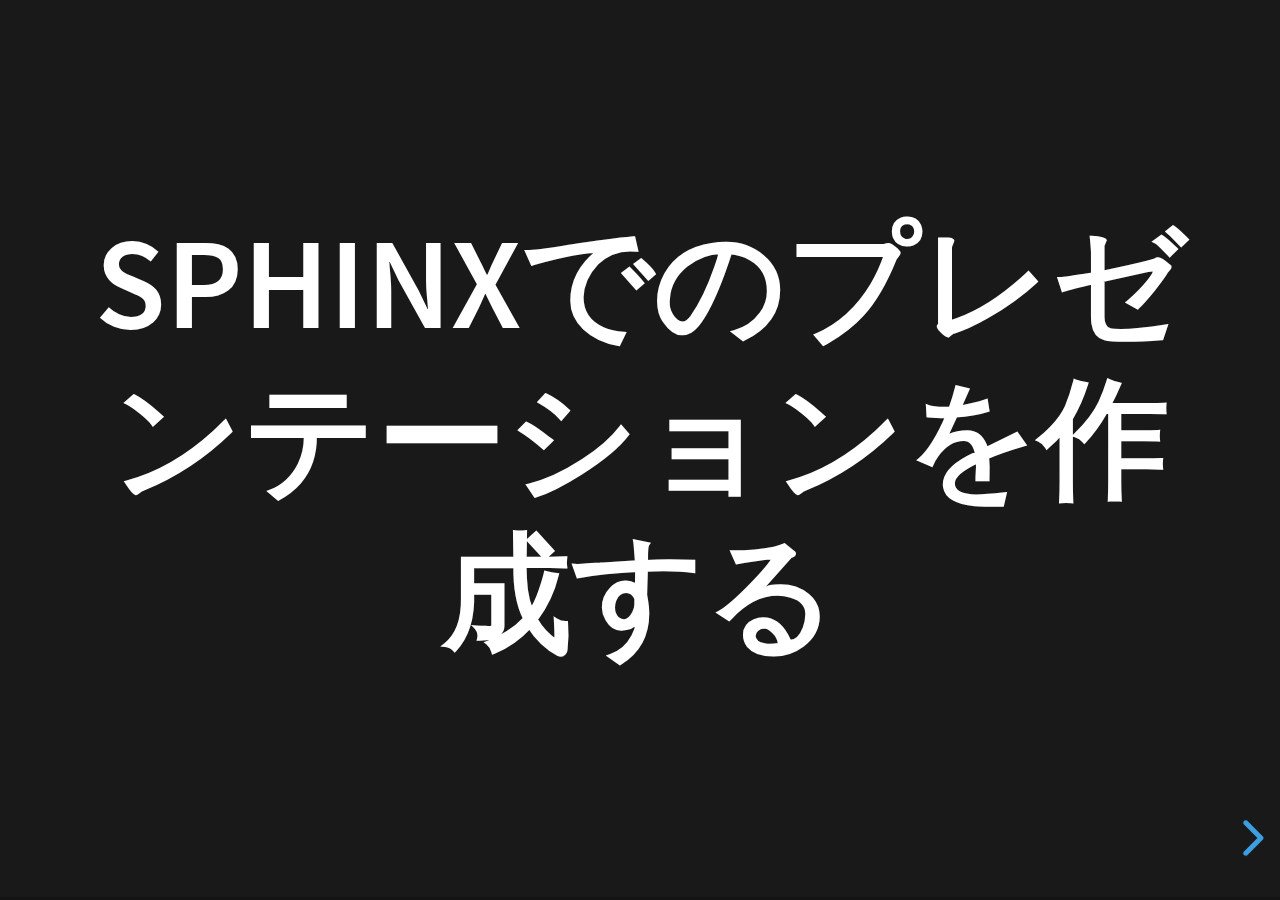
==== commit 39fec87f: "update" ====
--- a/index.html
+++ b/index.html
@@ -8,7 +8,7 @@
 
   <title>Sphinxでのプレゼンテーションを作成する</title>
     <link rel="stylesheet" type="text/css" href="_static/revealjs4/dist/reveal.css" />
-    <link rel="stylesheet" href="_static/revealjs4/dist/theme/sky.css" type="text/css" />
+    <link rel="stylesheet" href="_static/revealjs4/dist/theme/black.css" type="text/css" />
     <link rel="stylesheet" type="text/css" href="_static/revealjs4/plugin/highlight/zenburn.css" />
     <script data-url_root="./" id="documentation_options" src="_static/documentation_options.js"></script>
     <script src="_static/jquery.js"></script>
@@ -61,9 +61,6 @@
 <h1>スピーカーノート機能を有効にする</h1>
 <aside class="notes">
 ここのコメント行は、スピーカーノートして扱われる</aside>
-</section>
-<section >
-<h2>絵文字を使おう</h2>
 <p>絵文字芸：スト2</p>
 <p>🇯🇵 ➡️ ➡️ ✈️ ➡️ ➡️ 🇹🇭</p>
 </section>
--- a/_static/revealjs4/dist/theme/black.css
+++ b/_static/revealjs4/dist/theme/black.css
@@ -0,0 +1,357 @@
+/**
+ * Black theme for reveal.js. This is the opposite of the 'white' theme.
+ *
+ * By Hakim El Hattab, http://hakim.se
+ */
+@import url(./fonts/source-sans-pro/source-sans-pro.css);
+section.has-light-background, section.has-light-background h1, section.has-light-background h2, section.has-light-background h3, section.has-light-background h4, section.has-light-background h5, section.has-light-background h6 {
+  color: #222;
+}
+
+/*********************************************
+ * GLOBAL STYLES
+ *********************************************/
+:root {
+  --r-background-color: #191919;
+  --r-main-font: Source Sans Pro, Helvetica, sans-serif;
+  --r-main-font-size: 42px;
+  --r-main-color: #fff;
+  --r-block-margin: 20px;
+  --r-heading-margin: 0 0 20px 0;
+  --r-heading-font: Source Sans Pro, Helvetica, sans-serif;
+  --r-heading-color: #fff;
+  --r-heading-line-height: 1.2;
+  --r-heading-letter-spacing: normal;
+  --r-heading-text-transform: uppercase;
+  --r-heading-text-shadow: none;
+  --r-heading-font-weight: 600;
+  --r-heading1-text-shadow: none;
+  --r-heading1-size: 2.5em;
+  --r-heading2-size: 1.6em;
+  --r-heading3-size: 1.3em;
+  --r-heading4-size: 1em;
+  --r-code-font: monospace;
+  --r-link-color: #42affa;
+  --r-link-color-dark: #068de9;
+  --r-link-color-hover: #8dcffc;
+  --r-selection-background-color: #bee4fd;
+  --r-selection-color: #fff;
+}
+
+.reveal-viewport {
+  background: #191919;
+  background-color: var(--r-background-color);
+}
+
+.reveal {
+  font-family: var(--r-main-font);
+  font-size: var(--r-main-font-size);
+  font-weight: normal;
+  color: var(--r-main-color);
+}
+
+.reveal ::selection {
+  color: var(--r-selection-color);
+  background: var(--r-selection-background-color);
+  text-shadow: none;
+}
+
+.reveal ::-moz-selection {
+  color: var(--r-selection-color);
+  background: var(--r-selection-background-color);
+  text-shadow: none;
+}
+
+.reveal .slides section,
+.reveal .slides section > section {
+  line-height: 1.3;
+  font-weight: inherit;
+}
+
+/*********************************************
+ * HEADERS
+ *********************************************/
+.reveal h1,
+.reveal h2,
+.reveal h3,
+.reveal h4,
+.reveal h5,
+.reveal h6 {
+  margin: var(--r-heading-margin);
+  color: var(--r-heading-color);
+  font-family: var(--r-heading-font);
+  font-weight: var(--r-heading-font-weight);
+  line-height: var(--r-heading-line-height);
+  letter-spacing: var(--r-heading-letter-spacing);
+  text-transform: var(--r-heading-text-transform);
+  text-shadow: var(--r-heading-text-shadow);
+  word-wrap: break-word;
+}
+
+.reveal h1 {
+  font-size: var(--r-heading1-size);
+}
+
+.reveal h2 {
+  font-size: var(--r-heading2-size);
+}
+
+.reveal h3 {
+  font-size: var(--r-heading3-size);
+}
+
+.reveal h4 {
+  font-size: var(--r-heading4-size);
+}
+
+.reveal h1 {
+  text-shadow: var(--r-heading1-text-shadow);
+}
+
+/*********************************************
+ * OTHER
+ *********************************************/
+.reveal p {
+  margin: var(--r-block-margin) 0;
+  line-height: 1.3;
+}
+
+/* Remove trailing margins after titles */
+.reveal h1:last-child,
+.reveal h2:last-child,
+.reveal h3:last-child,
+.reveal h4:last-child,
+.reveal h5:last-child,
+.reveal h6:last-child {
+  margin-bottom: 0;
+}
+
+/* Ensure certain elements are never larger than the slide itself */
+.reveal img,
+.reveal video,
+.reveal iframe {
+  max-width: 95%;
+  max-height: 95%;
+}
+
+.reveal strong,
+.reveal b {
+  font-weight: bold;
+}
+
+.reveal em {
+  font-style: italic;
+}
+
+.reveal ol,
+.reveal dl,
+.reveal ul {
+  display: inline-block;
+  text-align: left;
+  margin: 0 0 0 1em;
+}
+
+.reveal ol {
+  list-style-type: decimal;
+}
+
+.reveal ul {
+  list-style-type: disc;
+}
+
+.reveal ul ul {
+  list-style-type: square;
+}
+
+.reveal ul ul ul {
+  list-style-type: circle;
+}
+
+.reveal ul ul,
+.reveal ul ol,
+.reveal ol ol,
+.reveal ol ul {
+  display: block;
+  margin-left: 40px;
+}
+
+.reveal dt {
+  font-weight: bold;
+}
+
+.reveal dd {
+  margin-left: 40px;
+}
+
+.reveal blockquote {
+  display: block;
+  position: relative;
+  width: 70%;
+  margin: var(--r-block-margin) auto;
+  padding: 5px;
+  font-style: italic;
+  background: rgba(255, 255, 255, 0.05);
+  box-shadow: 0px 0px 2px rgba(0, 0, 0, 0.2);
+}
+
+.reveal blockquote p:first-child,
+.reveal blockquote p:last-child {
+  display: inline-block;
+}
+
+.reveal q {
+  font-style: italic;
+}
+
+.reveal pre {
+  display: block;
+  position: relative;
+  width: 90%;
+  margin: var(--r-block-margin) auto;
+  text-align: left;
+  font-size: 0.55em;
+  font-family: var(--r-code-font);
+  line-height: 1.2em;
+  word-wrap: break-word;
+  box-shadow: 0px 5px 15px rgba(0, 0, 0, 0.15);
+}
+
+.reveal code {
+  font-family: var(--r-code-font);
+  text-transform: none;
+  tab-size: 2;
+}
+
+.reveal pre code {
+  display: block;
+  padding: 5px;
+  overflow: auto;
+  max-height: 400px;
+  word-wrap: normal;
+}
+
+.reveal .code-wrapper {
+  white-space: normal;
+}
+
+.reveal .code-wrapper code {
+  white-space: pre;
+}
+
+.reveal table {
+  margin: auto;
+  border-collapse: collapse;
+  border-spacing: 0;
+}
+
+.reveal table th {
+  font-weight: bold;
+}
+
+.reveal table th,
+.reveal table td {
+  text-align: left;
+  padding: 0.2em 0.5em 0.2em 0.5em;
+  border-bottom: 1px solid;
+}
+
+.reveal table th[align=center],
+.reveal table td[align=center] {
+  text-align: center;
+}
+
+.reveal table th[align=right],
+.reveal table td[align=right] {
+  text-align: right;
+}
+
+.reveal table tbody tr:last-child th,
+.reveal table tbody tr:last-child td {
+  border-bottom: none;
+}
+
+.reveal sup {
+  vertical-align: super;
+  font-size: smaller;
+}
+
+.reveal sub {
+  vertical-align: sub;
+  font-size: smaller;
+}
+
+.reveal small {
+  display: inline-block;
+  font-size: 0.6em;
+  line-height: 1.2em;
+  vertical-align: top;
+}
+
+.reveal small * {
+  vertical-align: top;
+}
+
+.reveal img {
+  margin: var(--r-block-margin) 0;
+}
+
+/*********************************************
+ * LINKS
+ *********************************************/
+.reveal a {
+  color: var(--r-link-color);
+  text-decoration: none;
+  transition: color 0.15s ease;
+}
+
+.reveal a:hover {
+  color: var(--r-link-color-hover);
+  text-shadow: none;
+  border: none;
+}
+
+.reveal .roll span:after {
+  color: #fff;
+  background: var(--r-link-color-dark);
+}
+
+/*********************************************
+ * Frame helper
+ *********************************************/
+.reveal .r-frame {
+  border: 4px solid var(--r-main-color);
+  box-shadow: 0 0 10px rgba(0, 0, 0, 0.15);
+}
+
+.reveal a .r-frame {
+  transition: all 0.15s linear;
+}
+
+.reveal a:hover .r-frame {
+  border-color: var(--r-link-color);
+  box-shadow: 0 0 20px rgba(0, 0, 0, 0.55);
+}
+
+/*********************************************
+ * NAVIGATION CONTROLS
+ *********************************************/
+.reveal .controls {
+  color: var(--r-link-color);
+}
+
+/*********************************************
+ * PROGRESS BAR
+ *********************************************/
+.reveal .progress {
+  background: rgba(0, 0, 0, 0.2);
+  color: var(--r-link-color);
+}
+
+/*********************************************
+ * PRINT BACKGROUND
+ *********************************************/
+@media print {
+  .backgrounds {
+    background-color: var(--r-background-color);
+  }
+}